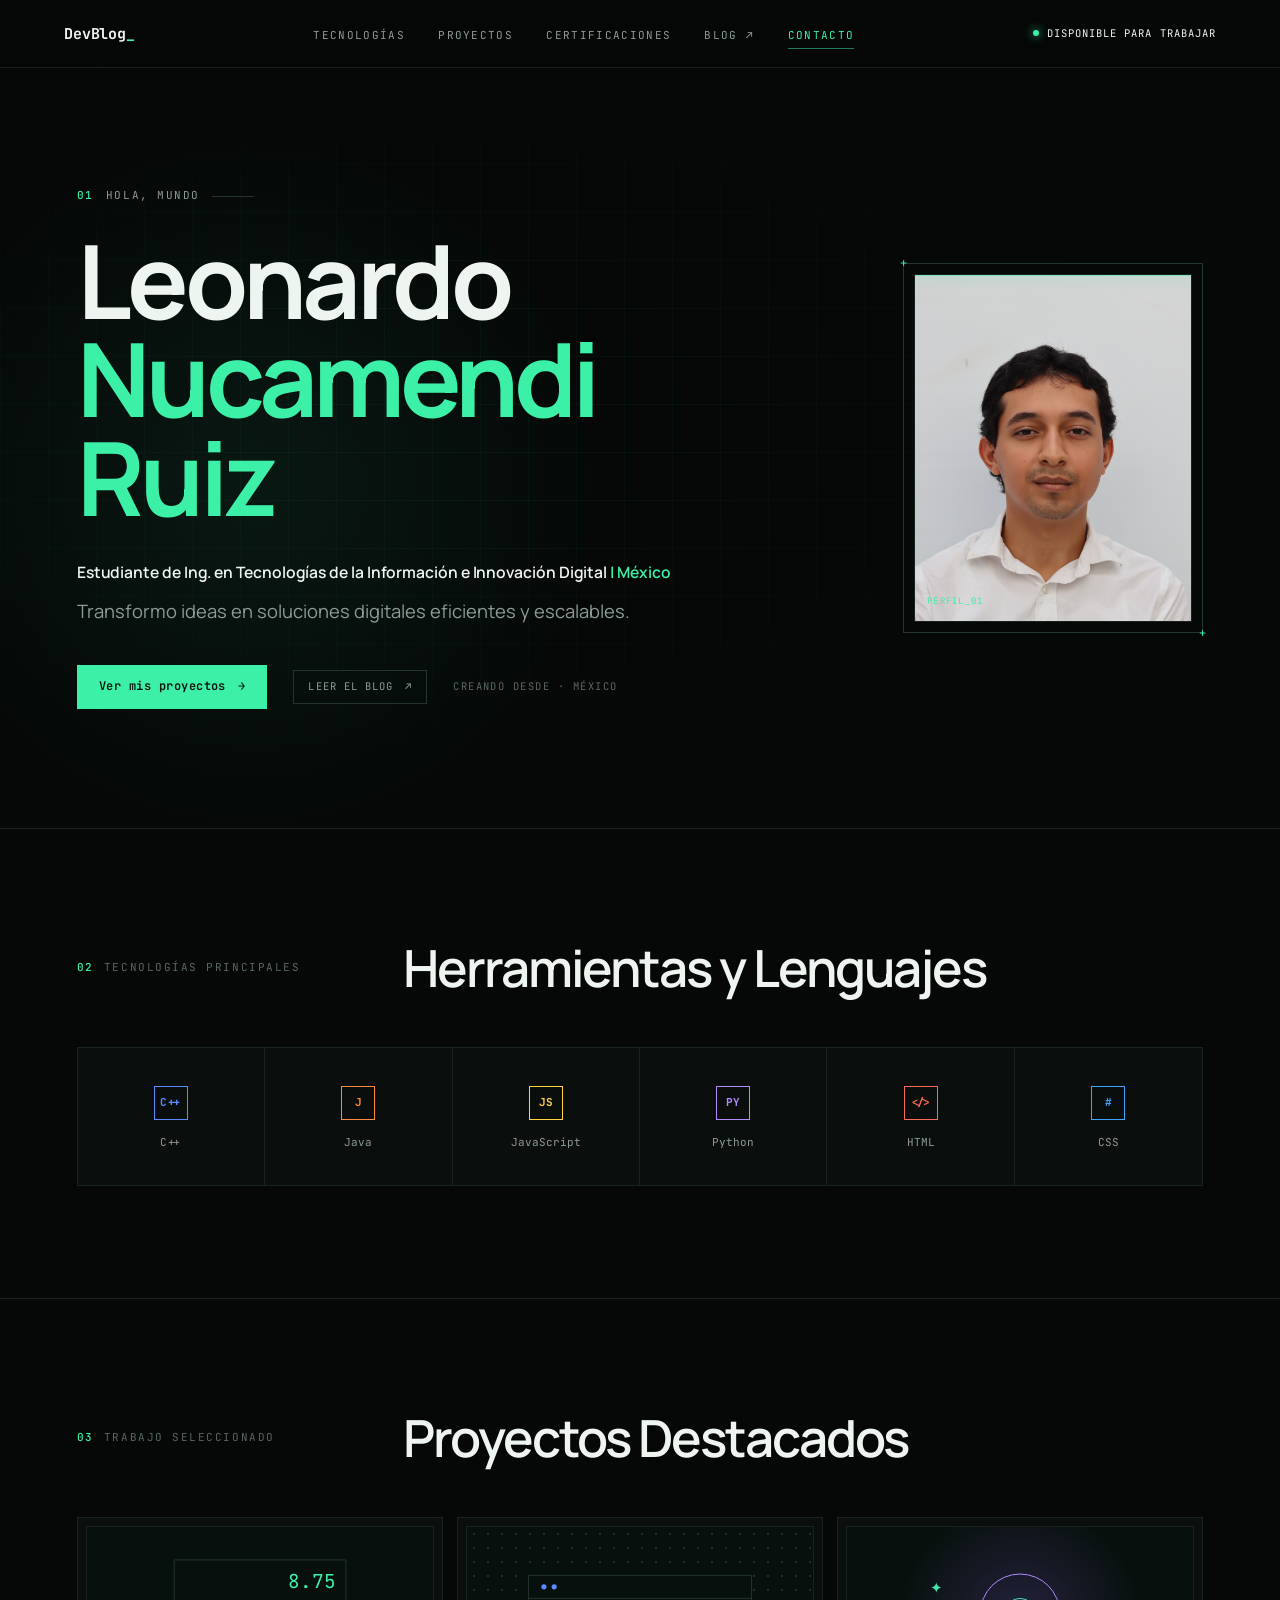
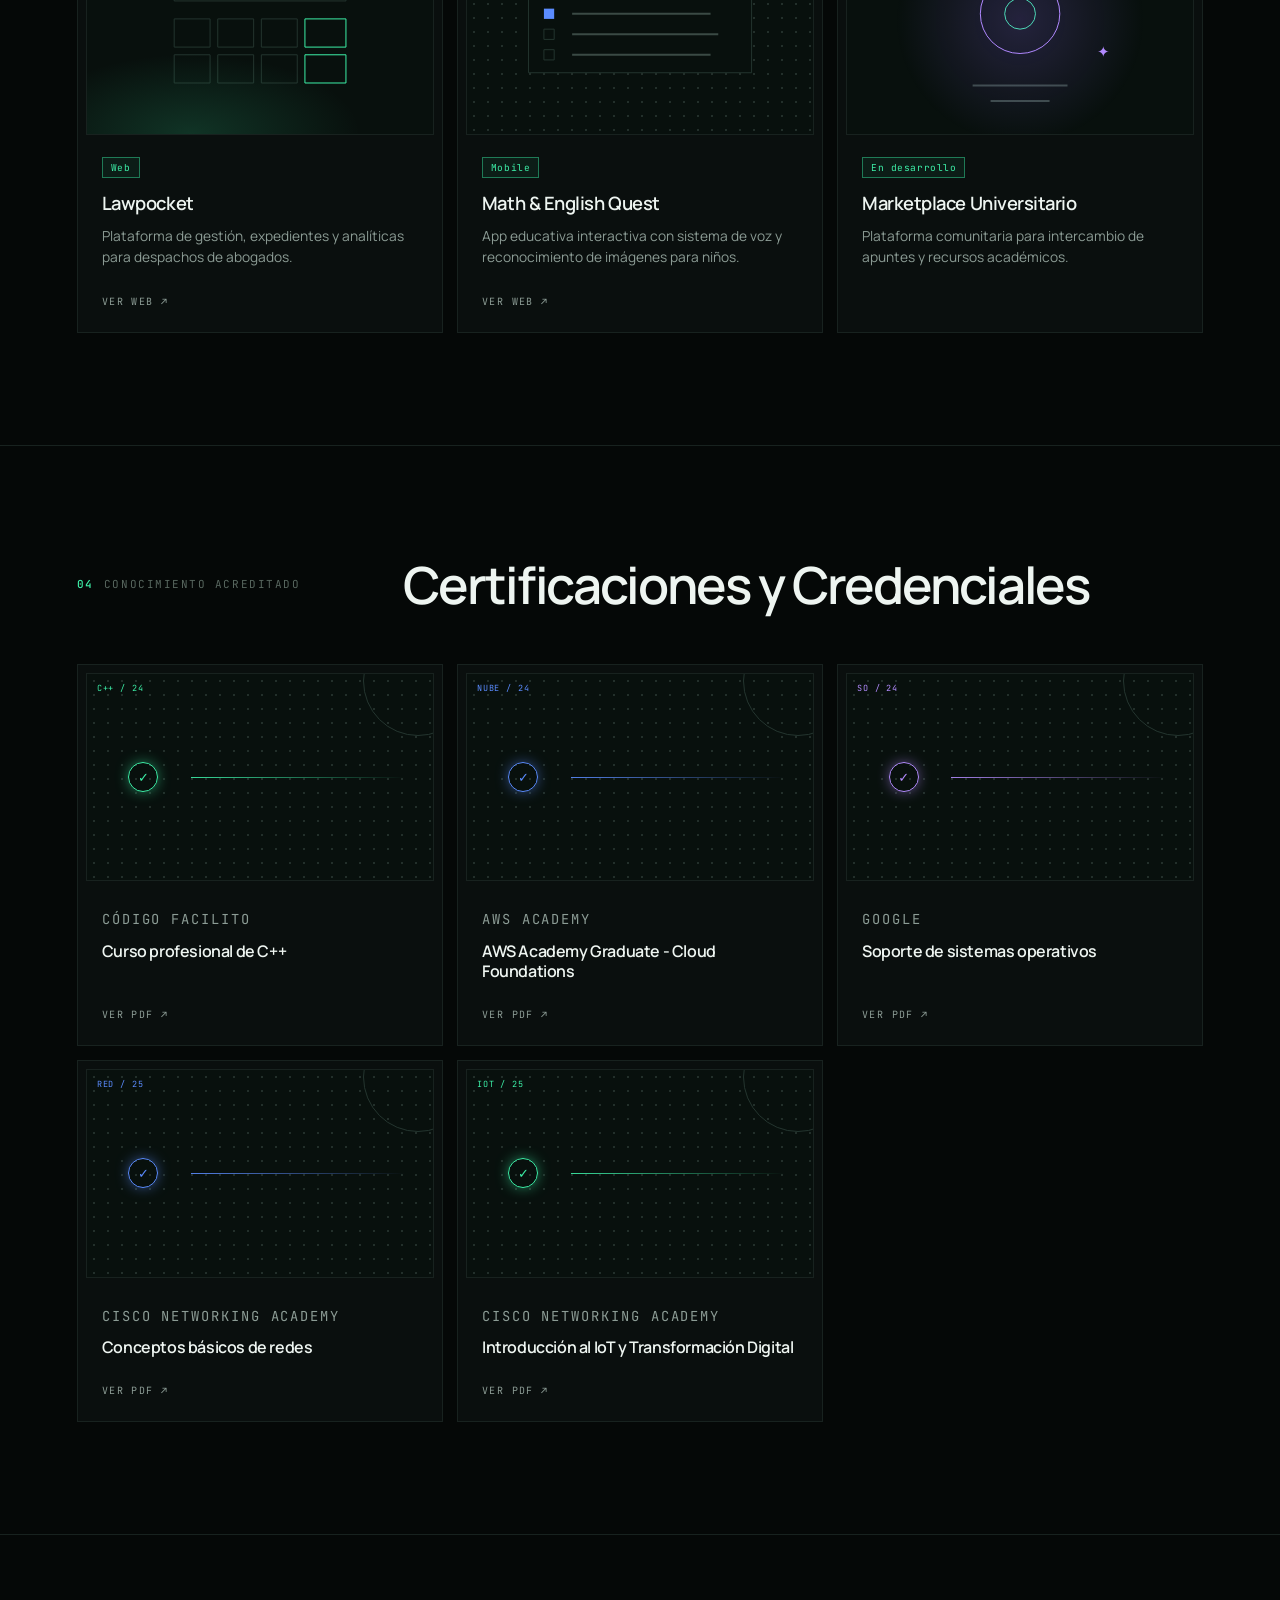
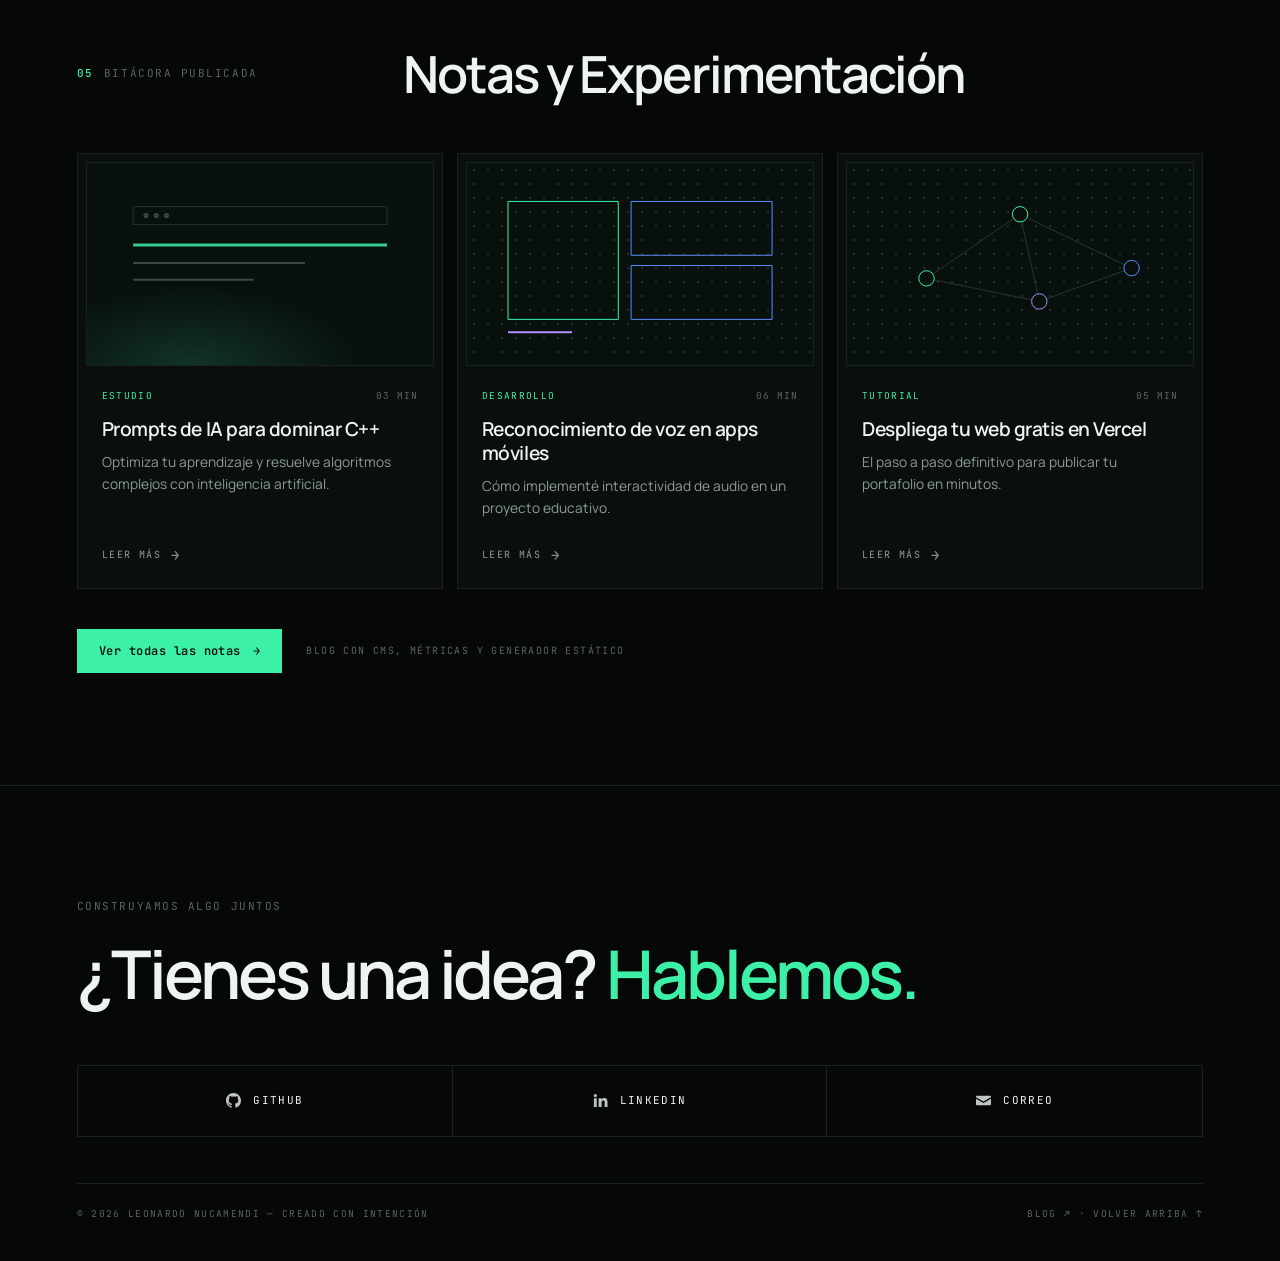
==== index.html @ c384fb7a "Crea landing del portafolio separada del blog Incluye hero, tecnologías, proyectos, certificaciones," ====
<!DOCTYPE html>
<html lang="es">
<head>
  <meta charset="UTF-8">
  <meta name="viewport" content="width=device-width, initial-scale=1">
  <title>Leonardo Nucamendi Ruiz — Portafolio</title>
  <meta name="description" content="Portafolio de Leonardo Nucamendi Ruiz, estudiante de Ing. en Tecnologías de la Información e Innovación Digital en México. Proyectos, certificaciones y blog técnico.">
  <meta name="theme-color" content="#050807">
  <meta property="og:title" content="Leonardo Nucamendi Ruiz — Portafolio">
  <meta property="og:description" content="Proyectos, certificaciones y notas sobre desarrollo web, datos y automatización.">
  <meta property="og:type" content="website">
  <link rel="icon" href="data:image/svg+xml,%3Csvg xmlns='http://www.w3.org/2000/svg' viewBox='0 0 32 32'%3E%3Crect width='32' height='32' fill='%23050807'/%3E%3Crect x='7' y='23' width='18' height='3' fill='%233df0a8'/%3E%3C/svg%3E">
  <link rel="preconnect" href="https://fonts.googleapis.com">
  <link rel="preconnect" href="https://fonts.gstatic.com" crossorigin>
  <link href="https://fonts.googleapis.com/css2?family=JetBrains+Mono:wght@400;500;700&family=Manrope:wght@400;500;600;700&display=swap" rel="stylesheet">
  <link rel="stylesheet" href="styles.css">
  <script>document.documentElement.classList.add('js')</script>
</head>
<body id="top">

  <!-- ===== Navegación ===== -->
  <header class="nav">
    <div class="nav__inner">
      <a class="logo" href="#top" aria-label="DevBlog, ir al inicio">DevBlog<span>_</span></a>

      <button class="nav__toggle" aria-label="Abrir menú" aria-expanded="false" aria-controls="menu"><span></span></button>

      <ul class="nav__links" id="menu">
        <li><a href="#tecnologias">Tecnologías</a></li>
        <li><a href="#proyectos">Proyectos</a></li>
        <li><a href="#certificaciones">Certificaciones</a></li>
        <li><a href="https://mi-blog-dev.vercel.app/">Blog <span aria-hidden="true">↗</span></a></li>
        <li><a href="#contacto">Contacto</a></li>
      </ul>

      <span class="nav__status"><i></i>Disponible para trabajar</span>
    </div>
  </header>

  <main>
    <!-- ===== Hero ===== -->
    <section class="hero" aria-labelledby="nombre">
      <div class="wrap hero__grid">
        <div class="intro">
          <p class="eyebrow" style="--i:0"><b>01</b> Hola, mundo</p>
          <h1 id="nombre" style="--i:1">Leonardo <span>Nucamendi Ruiz</span></h1>
          <p class="hero__role" style="--i:2">Estudiante de Ing. en Tecnologías de la Información e Innovación Digital <em>| México</em></p>
          <p class="hero__tagline" style="--i:3">Transformo ideas en soluciones digitales eficientes y escalables.</p>
          <div class="hero__cta" style="--i:4">
            <a class="btn btn--solid" href="#proyectos">Ver mis proyectos <span class="arrow" aria-hidden="true">→</span></a>
            <a class="btn btn--ghost" href="https://mi-blog-dev.vercel.app/">Leer el blog <span aria-hidden="true">↗</span></a>
            <small>Creando desde · México</small>
          </div>
        </div>

        <figure class="frame" aria-label="Foto de perfil">
          <div class="frame__screen">
            <img src="assets/perfil.jpg" alt="Foto de Leonardo Nucamendi Ruiz">
            <span class="scan" aria-hidden="true"></span>
            <figcaption class="frame__tag">PERFIL_01</figcaption>
          </div>
        </figure>
      </div>
    </section>

    <!-- ===== 02 Tecnologías ===== -->
    <section class="section" id="tecnologias" aria-labelledby="t-tec">
      <div class="wrap">
        <div class="section-head reveal">
          <p class="mono-label"><b>02</b>Tecnologías principales</p>
          <h2 class="title" id="t-tec">Herramientas y Lenguajes</h2>
        </div>

        <ul class="tech reveal" style="--d:.1s">
          <li><span class="tech__icon" style="--c:var(--blue)" aria-hidden="true">C++</span>C++</li>
          <li><span class="tech__icon" style="--c:#ff8a3d" aria-hidden="true">J</span>Java</li>
          <li><span class="tech__icon" style="--c:var(--yellow)" aria-hidden="true">JS</span>JavaScript</li>
          <li><span class="tech__icon" style="--c:var(--purple)" aria-hidden="true">PY</span>Python</li>
          <li><span class="tech__icon" style="--c:#ff6a55" aria-hidden="true">&lt;/&gt;</span>HTML</li>
          <li><span class="tech__icon" style="--c:#3da5ff" aria-hidden="true">#</span>CSS</li>
        </ul>
      </div>
    </section>

    <!-- ===== 03 Proyectos ===== -->
    <section class="section" id="proyectos" aria-labelledby="t-proy">
      <div class="wrap">
        <div class="section-head reveal">
          <p class="mono-label"><b>03</b>Trabajo seleccionado</p>
          <h2 class="title" id="t-proy">Proyectos Destacados</h2>
        </div>

        <div class="grid-3">
          <!-- Lawpocket -->
          <a class="card reveal" href="https://law-pocket-integrador.vercel.app/index.html" target="_blank" rel="noopener noreferrer">
            <div class="art art--glow-green" aria-hidden="true">
              <svg viewBox="0 0 270 162" preserveAspectRatio="xMidYMid slice">
                <rect x="68" y="26" width="134" height="32"/>
                <text class="calc-display" x="194" y="48" text-anchor="end" font-size="15">8.75</text>
                <g>
                  <rect x="68" y="72" width="28" height="22"/><rect x="102" y="72" width="28" height="22"/><rect x="136" y="72" width="28" height="22"/><rect class="hl" x="170" y="72" width="32" height="22"/>
                  <rect x="68" y="100" width="28" height="22"/><rect x="102" y="100" width="28" height="22"/><rect x="136" y="100" width="28" height="22"/><rect class="hl" x="170" y="100" width="32" height="22"/>
                </g>
              </svg>
            </div>
            <div class="card__body">
              <span class="badge">Web</span>
              <h3>Lawpocket</h3>
              <p>Plataforma de gestión, expedientes y analíticas para despachos de abogados.</p>
              <span class="card__link">Ver web ↗</span>
            </div>
          </a>

          <!-- Math & English Quest -->
          <a class="card reveal" style="--d:.1s" href="https://math-english-quest.vercel.app/" target="_blank" rel="noopener noreferrer">
            <div class="art art--dots" aria-hidden="true">
              <svg viewBox="0 0 270 162" preserveAspectRatio="xMidYMid slice">
                <rect x="48" y="38" width="174" height="76" style="fill:#08100d"/>
                <line x1="48" y1="56" x2="222" y2="56"/>
                <circle class="fill-blue" cx="60" cy="47" r="2"/><circle class="fill-blue" cx="68" cy="47" r="2"/>
                <rect class="fill-blue" x="60" y="64" width="8" height="8"/><line class="dim" x1="82" y1="68" x2="190" y2="68"/>
                <rect x="60" y="80" width="8" height="8"/><line class="dim" x1="82" y1="84" x2="196" y2="84"/>
                <rect x="60" y="96" width="8" height="8"/><line class="dim" x1="82" y1="100" x2="190" y2="100"/>
              </svg>
            </div>
            <div class="card__body">
              <span class="badge">Mobile</span>
              <h3>Math &amp; English Quest</h3>
              <p>App educativa interactiva con sistema de voz y reconocimiento de imágenes para niños.</p>
              <span class="card__link">Ver web ↗</span>
            </div>
          </a>

          <!-- Marketplace Universitario (en desarrollo) -->
          <article class="card reveal" style="--d:.2s">
            <div class="art art--glow-purple" aria-hidden="true">
              <svg viewBox="0 0 270 162" preserveAspectRatio="xMidYMid slice">
                <g class="orb">
                  <circle class="purple" cx="135" cy="68" r="31"/>
                  <circle class="hl" cx="135" cy="68" r="12"/>
                </g>
                <text class="sparkle" x="70" y="52" font-size="12" text-anchor="middle">✦</text>
                <text class="sparkle sparkle--2" x="200" y="102" font-size="12" text-anchor="middle" style="fill:var(--purple)">✦</text>
                <line class="dim" x1="98" y1="124" x2="172" y2="124"/>
                <line class="dim" x1="112" y1="136" x2="158" y2="136"/>
              </svg>
            </div>
            <div class="card__body">
              <span class="badge">En desarrollo</span>
              <h3>Marketplace Universitario</h3>
              <p>Plataforma comunitaria para intercambio de apuntes y recursos académicos.</p>
            </div>
          </article>
        </div>
      </div>
    </section>

    <!-- ===== 04 Certificaciones ===== -->
    <section class="section" id="certificaciones" aria-labelledby="t-cert">
      <div class="wrap">
        <div class="section-head reveal">
          <p class="mono-label"><b>04</b>Conocimiento acreditado</p>
          <h2 class="title" id="t-cert">Certificaciones y Credenciales</h2>
        </div>

        <div class="grid-3">
          <a class="card cert reveal" href="assets/cert-cpp.pdf" target="_blank" rel="noopener">
            <div class="art art--dots cert__art" style="--c:var(--green)" aria-hidden="true">
              <span class="cert__tag">C++ / 24</span><span class="cert__arc"></span>
              <span class="cert__check">✓</span><span class="cert__bar"></span>
            </div>
            <div class="card__body">
              <p class="cert__issuer">Código Facilito</p>
              <h3>Curso profesional de C++</h3>
              <span class="card__link">Ver PDF ↗</span>
            </div>
          </a>

          <a class="card cert reveal" style="--d:.08s" href="assets/cert-aws-cloud.pdf" target="_blank" rel="noopener">
            <div class="art art--dots cert__art" style="--c:var(--blue)" aria-hidden="true">
              <span class="cert__tag">NUBE / 24</span><span class="cert__arc"></span>
              <span class="cert__check">✓</span><span class="cert__bar"></span>
            </div>
            <div class="card__body">
              <p class="cert__issuer">AWS Academy</p>
              <h3>AWS Academy Graduate - Cloud Foundations</h3>
              <span class="card__link">Ver PDF ↗</span>
            </div>
          </a>

          <a class="card cert reveal" style="--d:.16s" href="assets/cert-google-so.pdf" target="_blank" rel="noopener">
            <div class="art art--dots cert__art" style="--c:var(--purple)" aria-hidden="true">
              <span class="cert__tag">SO / 24</span><span class="cert__arc"></span>
              <span class="cert__check">✓</span><span class="cert__bar"></span>
            </div>
            <div class="card__body">
              <p class="cert__issuer">Google</p>
              <h3>Soporte de sistemas operativos</h3>
              <span class="card__link">Ver PDF ↗</span>
            </div>
          </a>

          <a class="card cert reveal" href="assets/cert-cisco-redes.pdf" target="_blank" rel="noopener">
            <div class="art art--dots cert__art" style="--c:var(--blue)" aria-hidden="true">
              <span class="cert__tag">RED / 25</span><span class="cert__arc"></span>
              <span class="cert__check">✓</span><span class="cert__bar"></span>
            </div>
            <div class="card__body">
              <p class="cert__issuer">Cisco Networking Academy</p>
              <h3>Conceptos básicos de redes</h3>
              <span class="card__link">Ver PDF ↗</span>
            </div>
          </a>

          <a class="card cert reveal" style="--d:.08s" href="assets/cert-cisco-iot.pdf" target="_blank" rel="noopener">
            <div class="art art--dots cert__art" style="--c:var(--green)" aria-hidden="true">
              <span class="cert__tag">IOT / 25</span><span class="cert__arc"></span>
              <span class="cert__check">✓</span><span class="cert__bar"></span>
            </div>
            <div class="card__body">
              <p class="cert__issuer">Cisco Networking Academy</p>
              <h3>Introducción al IoT y Transformación Digital</h3>
              <span class="card__link">Ver PDF ↗</span>
            </div>
          </a>
        </div>
      </div>
    </section>

    <!-- ===== 05 Blog ===== -->
    <section class="section" id="blog" aria-labelledby="t-blog">
      <div class="wrap">
        <div class="section-head reveal">
          <p class="mono-label"><b>05</b>Bitácora publicada</p>
          <h2 class="title" id="t-blog">Notas y Experimentación</h2>
        </div>

        <div class="grid-3">
          <a class="card note reveal" href="https://mi-blog-dev.vercel.app/articulo.html?slug=prompts-de-ia-para-dominar-cpp">
            <div class="art art--glow-green" aria-hidden="true">
              <svg viewBox="0 0 270 158" preserveAspectRatio="xMidYMid slice">
                <rect x="36" y="34" width="198" height="14"/>
                <circle class="dim" cx="46" cy="41" r="1.2"/><circle class="dim" cx="54" cy="41" r="1.2"/><circle class="dim" cx="62" cy="41" r="1.2"/>
                <line class="bar" x1="36" y1="64" x2="234" y2="64"/>
                <line class="dim" x1="36" y1="78" x2="170" y2="78"/>
                <line class="dim" x1="36" y1="91" x2="130" y2="91"/>
              </svg>
            </div>
            <div class="card__body">
              <div class="note__meta"><span class="note__tag">ESTUDIO</span><span class="note__time">03 MIN</span></div>
              <h3>Prompts de IA para dominar C++</h3>
              <p>Optimiza tu aprendizaje y resuelve algoritmos complejos con inteligencia artificial.</p>
              <span class="card__link">Leer más <span aria-hidden="true">→</span></span>
            </div>
          </a>

          <a class="card note reveal" style="--d:.1s" href="https://mi-blog-dev.vercel.app/articulo.html?slug=reconocimiento-de-voz-en-apps-moviles">
            <div class="art art--dots" aria-hidden="true">
              <svg viewBox="0 0 270 158" preserveAspectRatio="xMidYMid slice">
                <rect class="hl" x="32" y="30" width="86" height="92"/>
                <rect class="blue" x="128" y="30" width="110" height="42"/>
                <rect class="blue" x="128" y="80" width="110" height="42"/>
                <line class="purple" x1="32" y1="132" x2="82" y2="132" style="stroke-width:2"/>
              </svg>
            </div>
            <div class="card__body">
              <div class="note__meta"><span class="note__tag">DESARROLLO</span><span class="note__time">06 MIN</span></div>
              <h3>Reconocimiento de voz en apps móviles</h3>
              <p>Cómo implementé interactividad de audio en un proyecto educativo.</p>
              <span class="card__link">Leer más <span aria-hidden="true">→</span></span>
            </div>
          </a>

          <a class="card note reveal" style="--d:.2s" href="https://mi-blog-dev.vercel.app/articulo.html?slug=despliega-tu-web-gratis-en-vercel">
            <div class="art art--dots" aria-hidden="true">
              <svg viewBox="0 0 270 158" preserveAspectRatio="xMidYMid slice">
                <line x1="135" y1="40" x2="62" y2="90"/><line x1="135" y1="40" x2="150" y2="108"/>
                <line x1="62" y1="90" x2="150" y2="108"/><line x1="150" y1="108" x2="222" y2="82"/>
                <line x1="135" y1="40" x2="222" y2="82"/>
                <circle class="hl" cx="135" cy="40" r="6" style="fill:#08100d"/>
                <circle class="hl" cx="62" cy="90" r="6" style="fill:#08100d"/>
                <circle class="purple" cx="150" cy="108" r="6" style="fill:#08100d"/>
                <circle class="blue" cx="222" cy="82" r="6" style="fill:#08100d"/>
              </svg>
            </div>
            <div class="card__body">
              <div class="note__meta"><span class="note__tag">TUTORIAL</span><span class="note__time">05 MIN</span></div>
              <h3>Despliega tu web gratis en Vercel</h3>
              <p>El paso a paso definitivo para publicar tu portafolio en minutos.</p>
              <span class="card__link">Leer más <span aria-hidden="true">→</span></span>
            </div>
          </a>
        </div>

        <div class="blog-cta reveal">
          <a class="btn btn--solid" href="https://mi-blog-dev.vercel.app/">Ver todas las notas <span class="arrow" aria-hidden="true">→</span></a>
          <small>Blog con CMS, métricas y generador estático</small>
        </div>
      </div>
    </section>

    <!-- ===== Contacto ===== -->
    <section class="section contact" id="contacto" aria-labelledby="t-contacto">
      <div class="wrap">
        <p class="mono-label contact__kicker reveal">Construyamos algo juntos</p>
        <h2 id="t-contacto" class="reveal" style="--d:.08s">¿Tienes una idea? <span>Hablemos.</span></h2>

        <div class="contact__links reveal" style="--d:.16s">
          <a href="https://github.com/Leonardo251207" target="_blank" rel="noopener noreferrer">
            <svg viewBox="0 0 16 16" aria-hidden="true"><path d="M8 0C3.58 0 0 3.58 0 8c0 3.54 2.29 6.53 5.47 7.59.4.07.55-.17.55-.38 0-.19-.01-.82-.01-1.49-2.01.37-2.53-.49-2.69-.94-.09-.23-.48-.94-.82-1.13-.28-.15-.68-.52-.01-.53.63-.01 1.08.58 1.23.82.72 1.21 1.87.87 2.33.66.07-.52.28-.87.51-1.07-1.78-.2-3.64-.89-3.64-3.95 0-.87.31-1.59.82-2.15-.08-.2-.36-1.02.08-2.12 0 0 .67-.21 2.2.82a7.6 7.6 0 0 1 4 0c1.53-1.04 2.2-.82 2.2-.82.44 1.1.16 1.92.08 2.12.51.56.82 1.27.82 2.15 0 3.07-1.87 3.75-3.65 3.95.29.25.54.73.54 1.48 0 1.07-.01 1.93-.01 2.2 0 .21.15.46.55.38A8.01 8.01 0 0 0 16 8c0-4.42-3.58-8-8-8z"/></svg>
            GitHub
          </a>
          <a href="https://www.linkedin.com/in/leonardo-nucamendi-703b48441/" target="_blank" rel="noopener noreferrer">
            <svg viewBox="0 0 16 16" aria-hidden="true"><path d="M1 5.5h3V15H1V5.5zM2.5 1a1.75 1.75 0 1 1 0 3.5 1.75 1.75 0 0 1 0-3.5zM6 5.5h2.9v1.3h.04c.4-.76 1.4-1.56 2.88-1.56 3.08 0 3.65 2.03 3.65 4.66V15h-3v-4.6c0-1.1-.02-2.5-1.52-2.5s-1.76 1.2-1.76 2.43V15H6V5.5z"/></svg>
            LinkedIn
          </a>
          <a href="mailto:" class="btn-correo" data-email-link>
            <svg viewBox="0 0 16 16" aria-hidden="true" width="16" height="16">
              <path fill="currentColor" d="M1 3h14a1 1 0 0 1 1 1v.4L8 9 0 4.4V4a1 1 0 0 1 1-1zm-1 3.1V12a1 1 0 0 0 1 1h14a1 1 0 0 0 1-1V6.1L8 10.7 0 6.1z"/>
            </svg>
            <span id="texto-correo" aria-live="polite">Correo</span>
          </a>
        </div>

        <div class="footer-bar">
          <span>© 2026 Leonardo Nucamendi — creado con intención</span>
          <span><a href="https://mi-blog-dev.vercel.app/">Blog ↗</a> · <a href="#top">Volver arriba ↑</a></span>
        </div>
      </div>
    </section>
  </main>

  <script src="metrics-config.js"></script>
  <script src="metrics.js"></script>
  <script src="script.js"></script>
</body>
</html>
---- styles.css ----
/* ==========================================================
   DevBlog_ — Leonardo Nucamendi Ruiz
   Estilos globales · estética retro-tech / consola
   ========================================================== */

@property --pos {
  syntax: "<percentage>";
  inherits: true;
  initial-value: 50%;
}

:root {
  --bg: #050807;
  --bg-soft: #0a0f0e;
  --panel: #0b1110;
  --line: #18221f;
  --line-2: #24352f;
  --text: #eef5f1;
  --muted: #8c9c95;
  --dim: #58675f;

  --green: #3df0a8;
  --cyan: #3de4ff;
  --red: #ff5d5d;
  --purple: #b48cff;
  --orange: #ffb066;
  --blue: #5b8cff;
  --yellow: #ffd23f;

  --sans: "Manrope", system-ui, -apple-system, "Segoe UI", sans-serif;
  --mono: "JetBrains Mono", ui-monospace, "SFMono-Regular", Consolas, monospace;

  --gutter: clamp(20px, 6vw, 86px);
  --max: 1240px;
  --nav-h: 68px;
}

*,
*::before,
*::after { box-sizing: border-box; margin: 0; padding: 0; }

html { scroll-behavior: smooth; scroll-padding-top: calc(var(--nav-h) + 12px); }

body {
  background: var(--bg);
  color: var(--text);
  font-family: var(--sans);
  line-height: 1.6;
  -webkit-font-smoothing: antialiased;
  overflow-x: hidden;
}

a { color: inherit; text-decoration: none; }
button { font: inherit; color: inherit; background: none; border: 0; cursor: pointer; }
img, svg { display: block; max-width: 100%; }
[hidden] { display: none !important; }

:focus-visible { outline: 2px solid var(--green); outline-offset: 3px; }

.wrap { width: min(var(--max), 100% - 2 * var(--gutter)); margin-inline: auto; }

.acc-green { color: var(--green); }
.acc-cyan { color: var(--cyan); }

.mono-label {
  font-family: var(--mono);
  font-size: 11px;
  letter-spacing: 0.14em;
  text-transform: uppercase;
  color: var(--dim);
}

/* ---------- Navegación ---------- */
.nav {
  position: sticky;
  top: 0;
  z-index: 50;
  height: var(--nav-h);
  background: rgba(5, 8, 7, 0.82);
  backdrop-filter: blur(10px);
  -webkit-backdrop-filter: blur(10px);
  border-bottom: 1px solid var(--line);
}

.nav__inner {
  height: 100%;
  width: min(1400px, 100% - 2 * clamp(20px, 6vw, 64px));
  margin-inline: auto;
  display: flex;
  align-items: center;
  justify-content: space-between;
  gap: 24px;
}

.logo { font-family: var(--mono); font-weight: 700; font-size: 15px; letter-spacing: -0.01em; }
.logo span { color: var(--green); animation: blink 1.1s steps(2, start) infinite; }

.nav__links { display: flex; gap: clamp(20px, 3.2vw, 48px); list-style: none; }
.nav__links a {
  font-family: var(--mono);
  font-size: 11px;
  letter-spacing: 0.12em;
  text-transform: uppercase;
  color: var(--muted);
  padding: 6px 0;
  border-bottom: 1px solid transparent;
  transition: color 0.2s, border-color 0.2s;
}
.nav__links a:hover,
.nav__links a.is-active { color: var(--green); border-color: var(--green-dim, #1f7a56); }

.nav__status {
  display: inline-flex;
  align-items: center;
  gap: 8px;
  font-family: var(--mono);
  font-size: 10.5px;
  letter-spacing: 0.1em;
  text-transform: uppercase;
  color: var(--text);
}
.nav__status i {
  width: 6px; height: 6px; border-radius: 50%;
  background: var(--green);
  box-shadow: 0 0 10px var(--green);
  animation: pulse 2s ease-in-out infinite;
}

.nav__toggle { display: none; width: 40px; height: 40px; border: 1px solid var(--line-2); position: relative; }
.nav__toggle span,
.nav__toggle span::before {
  position: absolute; left: 11px; width: 16px; height: 1.5px; background: var(--text);
  transition: transform 0.25s;
}
.nav__toggle span { top: 19px; }
.nav__toggle span::before { content: ""; left: 0; top: -6px; }
.nav.is-open .nav__toggle span { transform: rotate(45deg); }
.nav.is-open .nav__toggle span::before { transform: translateY(6px) rotate(-90deg); }

/* ---------- Botones ---------- */
.btn {
  display: inline-flex;
  align-items: center;
  justify-content: center;
  gap: 12px;
  font-family: var(--mono);
  font-size: 12px;
  letter-spacing: 0.04em;
  min-height: 44px;
  padding: 0 22px;
  transition: transform 0.2s, background 0.2s, box-shadow 0.2s, border-color 0.2s, color 0.2s;
}
.btn--solid { background: var(--green); color: #04110b; font-weight: 600; }
.btn--solid:hover { box-shadow: 0 0 28px rgba(61, 240, 168, 0.35); transform: translateY(-1px); }
.btn--solid .arrow { transition: transform 0.2s; }
.btn--solid:hover .arrow { transform: translateX(4px); }
.btn--ghost {
  border: 1px solid var(--line-2);
  color: var(--muted);
  font-size: 10.5px;
  letter-spacing: 0.1em;
  text-transform: uppercase;
  min-height: 34px;
  padding: 0 14px;
}
.btn--ghost:hover { border-color: var(--green); color: var(--green); }

/* ---------- Hero ---------- */
.hero { position: relative; isolation: isolate; border-bottom: 1px solid var(--line); }
.hero::before,
.article-hero::before {
  content: "";
  position: absolute;
  inset: 0;
  z-index: -1;
  background-image:
    linear-gradient(rgba(61, 240, 168, 0.045) 1px, transparent 1px),
    linear-gradient(90deg, rgba(61, 240, 168, 0.045) 1px, transparent 1px);
  background-size: 48px 48px;
  -webkit-mask-image: radial-gradient(ellipse 80% 70% at 35% 45%, #000 20%, transparent 75%);
  mask-image: radial-gradient(ellipse 80% 70% at 35% 45%, #000 20%, transparent 75%);
}
.hero::after {
  content: "";
  position: absolute;
  z-index: -1;
  width: 60vw; height: 60vw; max-width: 760px; max-height: 760px;
  left: -10%; top: 5%;
  background: radial-gradient(circle, rgba(61, 240, 168, 0.07), transparent 65%);
  pointer-events: none;
}

.hero__grid {
  min-height: min(calc(100vh - var(--nav-h)), 760px);
  display: grid;
  grid-template-columns: minmax(0, 1.35fr) minmax(0, 0.8fr);
  align-items: center;
  gap: clamp(32px, 6vw, 96px);
  padding-block: clamp(56px, 9vw, 110px);
}

.eyebrow {
  display: flex; align-items: center; gap: 12px;
  font-family: var(--mono); font-size: 11px; letter-spacing: 0.14em; text-transform: uppercase;
  color: var(--muted);
  margin-bottom: 26px;
}
.eyebrow b { color: var(--green); font-weight: 500; }
.eyebrow::after { content: ""; width: 42px; height: 1px; background: var(--line-2); }

.hero h1 {
  font-size: clamp(3rem, 8.4vw, 6.4rem);
  font-weight: 700;
  line-height: 0.96;
  letter-spacing: -0.045em;
}
.hero h1 span { display: block; color: var(--green); }

.hero__role {
  margin-top: 34px;
  font-size: clamp(0.85rem, 1.5vw, 0.98rem);
  font-weight: 600;
  letter-spacing: -0.005em;
}
.hero__role em { font-style: normal; color: var(--green); }
.hero__tagline { margin-top: 12px; font-size: clamp(1rem, 1.8vw, 1.15rem); color: var(--muted); max-width: 34em; }

.hero__cta { margin-top: 38px; display: flex; align-items: center; flex-wrap: wrap; gap: 22px 26px; }
.hero__cta small { font-family: var(--mono); font-size: 10.5px; letter-spacing: 0.14em; text-transform: uppercase; color: var(--dim); }

/* Marco de perfil */
.frame {
  position: relative;
  justify-self: end;
  width: min(100%, 300px);
  padding: 10px;
  border: 1px solid var(--line-2);
}
.frame::before,
.frame::after {
  content: "+";
  position: absolute;
  font-family: var(--mono);
  font-size: 12px;
  line-height: 1;
  color: var(--green);
}
.frame::before { top: -7px; left: -4px; }
.frame::after { bottom: -7px; right: -4px; }

.frame__screen {
  position: relative;
  aspect-ratio: 4 / 5;
  overflow: hidden;
  background:
    linear-gradient(rgba(61, 240, 168, 0.06) 1px, transparent 1px) 0 0 / 22px 22px,
    linear-gradient(90deg, rgba(61, 240, 168, 0.06) 1px, transparent 1px) 0 0 / 22px 22px,
    linear-gradient(180deg, #0d1a15, #0a1210);
  border: 1px solid var(--line);
}
.frame__screen img { width: 100%; height: 100%; object-fit: cover; }
.silhouette { position: absolute; inset: 0; }
.silhouette::before { /* cabeza */
  content: "";
  position: absolute;
  left: 50%; top: 22%;
  width: 34%; height: 24%;
  transform: translateX(-50%);
  border-radius: 48% 48% 46% 46% / 55% 55% 45% 45%;
  background: linear-gradient(180deg, #7e8f87, #55655d);
}
.silhouette::after { /* hombros */
  content: "";
  position: absolute;
  left: 50%; top: 56%;
  width: 62%; height: 60%;
  transform: translateX(-50%);
  border-radius: 50% 50% 0 0;
  background: linear-gradient(180deg, #6b7b73, #3f4d46);
}
.scan {
  position: absolute; left: 0; right: 0; top: 0; height: 1px;
  background: var(--green);
  box-shadow: 0 0 14px 2px rgba(61, 240, 168, 0.5);
  opacity: 0.55;
  animation: scan 5.5s linear infinite;
}
.frame__tag {
  position: absolute; left: 12px; bottom: 12px;
  font-family: var(--mono); font-size: 9px; letter-spacing: 0.14em; color: var(--green);
}

/* ---------- Secciones ---------- */
.section { padding-block: clamp(64px, 9vw, 112px); border-bottom: 1px solid var(--line); }

.section-head {
  display: grid;
  grid-template-columns: minmax(170px, 302px) minmax(0, 1fr);
  align-items: center;
  gap: 16px 24px;
  margin-bottom: clamp(32px, 5vw, 52px);
}
.section-head .mono-label b { color: var(--green); font-weight: 500; margin-right: 10px; }
.title {
  font-size: clamp(2rem, 4.4vw, 3.2rem);
  font-weight: 600;
  line-height: 1.05;
  letter-spacing: -0.04em;
}

/* Tecnologías */
.tech {
  display: grid;
  grid-template-columns: repeat(6, 1fr);
  border: 1px solid var(--line);
  background: var(--bg-soft);
  list-style: none;
}
.tech li {
  display: flex; flex-direction: column; align-items: center; gap: 14px;
  padding: 38px 8px 34px;
  border-right: 1px solid var(--line);
  font-family: var(--mono); font-size: 11px; color: var(--muted);
  transition: background 0.25s;
}
.tech li:last-child { border-right: 0; }
.tech li:hover { background: rgba(61, 240, 168, 0.04); }
.tech__icon {
  --c: var(--green);
  width: 34px; height: 34px;
  display: grid; place-items: center;
  border: 1px solid var(--c);
  color: var(--c);
  font-weight: 700; font-size: 11px;
  transition: transform 0.25s, box-shadow 0.25s;
}
.tech li:hover .tech__icon { transform: translateY(-3px); box-shadow: 0 0 18px -2px var(--c); }

/* Tarjetas de proyectos / notas / certificaciones */
.grid-3 { display: grid; grid-template-columns: repeat(3, minmax(0, 1fr)); gap: 14px; }

.card {
  display: flex; flex-direction: column;
  border: 1px solid var(--line);
  background: var(--bg-soft);
  padding: 8px;
  transition: border-color 0.25s, transform 0.25s;
}
a.card:hover { border-color: var(--line-2); transform: translateY(-3px); }
a.card:hover .art { border-color: rgba(61, 240, 168, 0.35); }

.art {
  position: relative;
  aspect-ratio: 16 / 9.6;
  overflow: hidden;
  border: 1px solid var(--line);
  background: #08100d;
  transition: border-color 0.25s;
}
.art svg { position: absolute; inset: 0; width: 100%; height: 100%; }
.art rect, .art line, .art circle, .art path { fill: none; stroke: var(--line-2); vector-effect: non-scaling-stroke; }
.art .hl { stroke: var(--green); }
.art .fill-blue { fill: var(--blue); stroke: none; }
.art .blue { stroke: var(--blue); }
.art .purple { stroke: var(--purple); }
.art .dim { stroke: #3a4a44; stroke-width: 2; }
.art .bar { stroke: var(--green); stroke-width: 3; opacity: 0.85; }
.art text { fill: var(--green); font-family: var(--mono); }
.art--dots {
  background-image: radial-gradient(rgba(130, 160, 148, 0.22) 1px, transparent 1.4px);
  background-size: 14px 14px;
  background-color: #08100d;
}
.art--glow-green::after,
.art--glow-purple::after {
  content: ""; position: absolute; inset: 0; pointer-events: none;
}
.art--glow-green::after { background: radial-gradient(ellipse 70% 55% at 30% 100%, rgba(61, 240, 168, 0.16), transparent 70%); }
.art--glow-purple::after { background: radial-gradient(circle at 50% 45%, rgba(150, 110, 255, 0.2), transparent 60%); }

.card__body { padding: 22px 16px 14px; display: flex; flex-direction: column; flex: 1; }
.badge {
  align-self: flex-start;
  font-family: var(--mono); font-size: 9.5px; letter-spacing: 0.06em;
  color: var(--green);
  border: 1px solid var(--green-dim, #1f7a56);
  background: rgba(61, 240, 168, 0.06);
  padding: 2px 8px;
  margin-bottom: 14px;
}
.card h3 { font-size: 1.15rem; font-weight: 600; letter-spacing: -0.025em; line-height: 1.25; }
.card p { margin-top: 10px; font-size: 0.86rem; line-height: 1.55; color: var(--muted); }
.card__link {
  margin-top: auto; padding-top: 26px;
  font-family: var(--mono); font-size: 10px; letter-spacing: 0.14em; text-transform: uppercase;
  color: var(--muted);
  transition: color 0.2s;
}
a.card:hover .card__link { color: var(--green); }

/* Mini animaciones de las ilustraciones */
.calc-display { animation: flicker 4s steps(1) infinite; }
.sparkle { animation: twinkle 2.4s ease-in-out infinite; transform-box: fill-box; transform-origin: center; }
.sparkle--2 { animation-delay: 1.1s; }
.orb { animation: float 5s ease-in-out infinite; }

/* Certificaciones */
.cert__art { --c: var(--green); }
.cert__tag {
  position: absolute; left: 10px; top: 8px;
  font-family: var(--mono); font-size: 8.5px; letter-spacing: 0.1em; color: var(--c);
}
.cert__check {
  position: absolute; left: 12%; top: 50%; transform: translateY(-50%);
  width: 30px; height: 30px; border-radius: 50%;
  display: grid; place-items: center;
  border: 1.5px solid var(--c); color: var(--c); font-size: 13px;
  box-shadow: 0 0 16px -4px var(--c);
}
.cert__bar {
  position: absolute; left: 30%; right: 8%; top: 50%;
  height: 1px; background: linear-gradient(90deg, var(--c), transparent);
  opacity: 0.9;
}
.cert__arc {
  position: absolute; right: -40px; top: -48px; width: 110px; height: 110px;
  border: 1px solid var(--line-2); border-radius: 50%;
}
.cert__issuer {
  font-family: var(--mono); font-size: 9px; letter-spacing: 0.14em; text-transform: uppercase;
  color: var(--dim); margin-bottom: 10px;
}
.cert .card__body { padding-top: 18px; }
.cert h3 { font-size: 1rem; }

/* Notas */
.note .art { aspect-ratio: 16 / 9.4; }
.note__meta { display: flex; justify-content: space-between; align-items: baseline; margin-bottom: 14px; }
.note__tag { font-family: var(--mono); font-size: 9.5px; letter-spacing: 0.14em; color: var(--green); }
.note__time { font-family: var(--mono); font-size: 9.5px; letter-spacing: 0.1em; color: var(--dim); }
.note h3 { font-size: 1.2rem; }
.note .card__link { display: inline-flex; gap: 10px; align-items: center; }
.note .card__link span { display: inline-block; transition: transform 0.2s; font-size: 14px; letter-spacing: 0; }
a.note:hover .card__link span { transform: translateX(5px); }

/* Contacto */
.contact { border-bottom: 0; padding-bottom: 40px; }
.contact__kicker { margin-bottom: 22px; }
.contact h2 {
  font-size: clamp(2.2rem, 6vw, 4.2rem);
  font-weight: 600; letter-spacing: -0.045em; line-height: 1.05;
}
.contact h2 span { color: var(--green); }
.contact__links {
  margin-top: clamp(36px, 6vw, 56px);
  display: grid; grid-template-columns: repeat(3, 1fr);
  border: 1px solid var(--line);
}
.contact__links a {
  display: flex; align-items: center; justify-content: center; gap: 12px;
  min-height: 70px;
  border-right: 1px solid var(--line);
  font-family: var(--mono); font-size: 11px; letter-spacing: 0.12em; text-transform: uppercase;
  color: var(--text);
  transition: background 0.25s, color 0.25s;
}
.contact__links a:last-child { border-right: 0; }
.contact__links a:hover { background: rgba(61, 240, 168, 0.06); color: var(--green); }
.contact__links svg { width: 15px; height: 15px; fill: currentColor; opacity: 0.8; }

.footer-bar {
  margin-top: 46px; padding-top: 22px;
  border-top: 1px solid var(--line);
  display: flex; justify-content: space-between; gap: 16px; flex-wrap: wrap;
  font-family: var(--mono); font-size: 9.5px; letter-spacing: 0.14em; text-transform: uppercase; color: var(--dim);
}
.footer-bar a:hover { color: var(--green); }

/* ==========================================================
   ARTÍCULOS
   ========================================================== */
.article-hero { position: relative; isolation: isolate; border-bottom: 1px solid var(--line); }
.article-hero::before {
  -webkit-mask-image: radial-gradient(ellipse 70% 80% at 25% 50%, #000 10%, transparent 70%);
  mask-image: radial-gradient(ellipse 70% 80% at 25% 50%, #000 10%, transparent 70%);
}
.article-hero__inner {
  width: min(1000px, 100% - 2 * var(--gutter));
  margin-inline: auto;
  min-height: min(70vh, 460px);
  display: flex; flex-direction: column; justify-content: center;
  padding-block: clamp(56px, 9vw, 96px);
}
.status {
  display: inline-flex; align-items: center; gap: 10px; align-self: flex-start;
  font-family: var(--mono); font-size: 10.5px; letter-spacing: 0.14em; text-transform: uppercase;
  color: var(--green);
  margin-bottom: 26px;
}
.status i { width: 6px; height: 6px; border-radius: 50%; background: currentColor; box-shadow: 0 0 10px currentColor; animation: pulse 2s ease-in-out infinite; }
.article-hero h1 {
  font-size: clamp(2.6rem, 7.2vw, 5.4rem);
  font-weight: 600; line-height: 1; letter-spacing: -0.05em;
}
.article-hero h1 span { display: block; color: var(--green); }
.theme-cyan .article-hero h1 span,
.theme-cyan .status { color: var(--cyan); }
.byline { margin-top: 30px; font-family: var(--mono); font-size: 11px; letter-spacing: 0.04em; color: var(--muted); }
.byline b { color: var(--green); margin-inline: 8px; }

.article-section { padding-block: clamp(48px, 8vw, 96px); }
.article-wrap { width: min(1000px, 100% - 2 * var(--gutter)); margin-inline: auto; }
.article-wrap--wide { width: min(1100px, 100% - 2 * var(--gutter)); }

.kicker { display: flex; align-items: center; gap: 12px; margin-bottom: 26px; }
.kicker b { color: var(--green); font-weight: 500; }
.kicker::after { content: ""; width: 48px; height: 1px; background: var(--line-2); }
.theme-cyan .kicker b { color: var(--cyan); }

/* --- Terminal (simulador de prompts) --- */
.term { border: 1px solid var(--line-2); background: var(--bg-soft); }
.term__bar {
  display: grid; grid-template-columns: 1fr auto 1fr; align-items: center;
  padding: 0 14px; min-height: 36px;
  border-bottom: 1px solid var(--line);
  font-family: var(--mono); font-size: 10px;
}
.term__ctl { color: var(--green); letter-spacing: 0.08em; display: flex; gap: 8px; }
.term__title { color: var(--text); opacity: 0.85; text-align: center; }
.term__live { justify-self: end; color: var(--dim); letter-spacing: 0.12em; }

.tabs { display: grid; grid-auto-flow: column; grid-auto-columns: 1fr; border-bottom: 1px solid var(--line); }
.tab {
  position: relative;
  min-height: 46px; padding: 0 10px;
  font-family: var(--mono); font-size: 10.5px; color: var(--muted);
  border-right: 1px solid var(--line);
  transition: background 0.2s, color 0.2s;
}
.tab:last-child { border-right: 0; }
.tab:hover { color: var(--text); background: rgba(61, 240, 168, 0.03); }
.tab[aria-selected="true"] { background: rgba(61, 240, 168, 0.06); color: var(--green); }
.tab::after {
  content: ""; position: absolute; left: 0; right: 0; bottom: -1px; height: 1.5px;
  background: var(--green); transform: scaleX(0); transition: transform 0.3s;
}
.tab[aria-selected="true"]::after { transform: scaleX(1); }
.theme-cyan .tab[aria-selected="true"] { color: var(--cyan); background: rgba(61, 228, 255, 0.05); }
.theme-cyan .tab::after { background: var(--cyan); }

.panel { padding: clamp(18px, 4vw, 38px); }
.panel__row { display: flex; justify-content: space-between; align-items: baseline; gap: 12px; margin-bottom: 8px; }
.panel__row .mono-label { font-size: 8.5px; color: #3f4f48; }
.panel__row .live { color: var(--green); }

.prompt {
  display: flex; align-items: stretch;
  border: 1px solid var(--green-dim, #1f7a56);
  background: rgba(61, 240, 168, 0.03);
  margin-bottom: 34px;
}
.prompt__text {
  flex: 1; padding: 20px 22px;
  font-family: var(--mono); font-size: 12px; line-height: 1.7; color: var(--text);
}
.prompt__text i { font-style: normal; color: var(--green); margin-right: 10px; }
.prompt .btn { flex: 0 0 auto; min-width: 152px; font-size: 10px; letter-spacing: 0.1em; text-transform: uppercase; border-radius: 0; }
.prompt .btn svg { width: 12px; height: 12px; }
.btn.is-done { background: #fff; }

.output {
  position: relative;
  border: 1px solid var(--line-2);
  background: #040706;
  padding: 26px 24px 40px;
  min-height: 176px;
}

.code { font-family: var(--mono); font-size: 12px; line-height: 1.55; color: #d8e3de; position: relative; padding-left: 52px; }
.code::before { content: ""; position: absolute; left: 38px; top: -4px; bottom: -4px; width: 1px; background: var(--line-2); }
.code { counter-reset: ln; }
.ln { display: block; white-space: pre; min-height: 1.55em; position: relative; padding-block: 3px; }
.ln::before {
  counter-increment: ln; content: counter(ln, decimal-leading-zero);
  position: absolute; left: -52px; width: 24px; text-align: right; color: #2f3d37; font-size: 9.5px; top: 6px;
}
.k { color: var(--purple); }
.ty { color: #6cb6ff; }
.nu { color: var(--orange); }
.cm { color: #55655d; }
.tok {
  position: relative; cursor: help;
  border-bottom: 1px dashed var(--green);
}
.tok::after {
  content: attr(data-tip);
  position: absolute; left: 0; bottom: calc(100% + 10px); z-index: 5;
  width: max-content; max-width: 250px;
  padding: 10px 12px;
  background: #0d1714; border: 1px solid var(--green-dim, #1f7a56);
  font-family: var(--sans); font-size: 12px; line-height: 1.45; color: var(--text);
  white-space: normal;
  opacity: 0; transform: translateY(4px); pointer-events: none;
  transition: opacity 0.18s, transform 0.18s;
}
.tok:hover::after, .tok:focus-visible::after { opacity: 1; transform: translateY(0); }

.out-status {
  position: absolute; right: 16px; bottom: 12px;
  font-family: var(--mono); font-size: 9px; letter-spacing: 0.1em; color: var(--green);
}
.hint { margin-top: 12px; font-family: var(--mono); font-size: 9px; letter-spacing: 0.06em; color: var(--dim); }

/* Animación de “escritura” del asistente */
.play .ln { animation: lineIn 0.4s both; animation-delay: calc(var(--i, 0) * 0.16s); }
.play .out-status { animation: fadeIn 0.4s 0.9s both; }
.ln:nth-child(1) { --i: 0; } .ln:nth-child(2) { --i: 1; } .ln:nth-child(3) { --i: 2; }
.ln:nth-child(4) { --i: 3; } .ln:nth-child(5) { --i: 4; } .ln:nth-child(6) { --i: 5; }

/* --- Comparador --- */
.compare-head {
  display: grid; grid-template-columns: minmax(0, 1fr) minmax(0, 1fr); gap: 24px; align-items: end;
  margin-bottom: 38px;
}
.compare-head .kicker { grid-column: 1 / -1; margin-bottom: 8px; }
.compare-head p { font-size: 0.8rem; line-height: 1.55; color: var(--muted); max-width: 22em; justify-self: end; }

.compare {
  position: relative;
  height: clamp(280px, 34vw, 296px);
  border: 1px solid var(--line-2);
  overflow: hidden;
  user-select: none; -webkit-user-select: none;
  touch-action: pan-y;
  cursor: ew-resize;
  transition: --pos 0.35s cubic-bezier(0.2, 0.8, 0.2, 1);
}
.compare.is-drag { transition: none; }
.compare__layer { position: absolute; inset: 0; }
.compare__layer--fixed { background: radial-gradient(ellipse 70% 80% at 100% 100%, rgba(61, 240, 168, 0.1), transparent 70%), #05100c; }
.compare__layer--error {
  background: radial-gradient(ellipse 70% 80% at 0% 100%, rgba(255, 93, 93, 0.09), transparent 70%), #0a0707;
  clip-path: inset(0 calc(100% - var(--pos)) 0 0);
}
.compare__side { position: absolute; top: 0; bottom: 0; width: 50%; padding: 22px 20px 20px; font-family: var(--mono); font-size: 11.5px; }
.compare__layer--error .compare__side { left: 0; }
.compare__layer--fixed .compare__side { left: 50%; }
.compare__title { display: flex; align-items: center; gap: 10px; font-family: var(--sans); font-size: 11.5px; color: var(--text); margin-bottom: 26px; white-space: nowrap; }
.compare__title i { width: 7px; height: 7px; border-radius: 50%; background: var(--c); box-shadow: 0 0 8px var(--c); }
.compare__side--bad { --c: var(--red); }
.compare__side--good { --c: var(--green); }
.compare .code { padding-left: 0; font-size: 11.5px; line-height: 1.5; }
.compare .code::before { display: none; }
.compare .ln { padding-block: 1px; }
.compare .ln::before { display: none; }
.compare .cm--bad { color: var(--red); opacity: 0.85; }
.compare .cm--good { color: #3a9a72; }
.compare__badge {
  position: absolute; bottom: 18px;
  font-family: var(--mono); font-size: 8.5px; letter-spacing: 0.08em; text-transform: uppercase;
  padding: 6px 10px; border: 1px solid var(--c); color: var(--c);
}
.compare__side--bad .compare__badge { left: 20px; background: rgba(255, 93, 93, 0.06); }
.compare__side--good .compare__badge { right: 20px; background: rgba(61, 240, 168, 0.06); }

.compare__handle {
  position: absolute; top: 0; bottom: 0; left: var(--pos);
  width: 44px; margin-left: -22px;
  display: grid; place-items: center;
  cursor: ew-resize; z-index: 3;
}
.compare__handle::before { content: ""; position: absolute; top: 0; bottom: 0; left: 50%; width: 1px; background: var(--green); box-shadow: 0 0 10px rgba(61, 240, 168, 0.5); }
.compare__knob {
  position: relative; width: 32px; height: 32px; border-radius: 50%;
  display: grid; place-items: center;
  background: #04100a; border: 1px solid var(--green); color: var(--green);
  font-family: var(--mono); font-size: 11px; letter-spacing: -0.1em;
  box-shadow: 0 0 18px -2px rgba(61, 240, 168, 0.5);
  transition: transform 0.2s;
}
.compare.is-drag .compare__knob,
.compare__handle:focus-visible .compare__knob { transform: scale(1.18); }
.compare__handle:focus-visible { outline: none; }

/* --- Módulos de voz --- */
.mod-head { text-align: center; margin-bottom: 40px; }
.mod-head .mono-label { margin-bottom: 14px; }
.mod-head .mono-label b { color: var(--cyan); font-weight: 500; margin-right: 8px; }
.mod-head h2 { font-size: clamp(2rem, 5vw, 3.1rem); font-weight: 600; letter-spacing: -0.045em; line-height: 1.1; }
.mod-head p { margin-top: 12px; font-size: 0.78rem; color: var(--muted); }
.mod-head--left { text-align: left; }
.mod-head--left h2 { max-width: 13em; }

.stage {
  position: relative; overflow: hidden;
  border: 1px solid var(--line-2);
  min-height: 500px;
  display: grid; place-items: center;
  padding: 40px 16px;
  background: rgba(61, 228, 255, 0.012);
}
.ring { position: absolute; left: 50%; top: 50%; border: 1px solid rgba(61, 228, 255, 0.08); border-radius: 50%; transform: translate(-50%, -50%); }
.ring--1 { width: 330px; height: 330px; }
.ring--2 { width: 480px; height: 480px; }
.ring--3 { width: 640px; height: 640px; }
.stage[data-state="listening"] .ring { animation: ripple 1.8s ease-out infinite; border-color: rgba(61, 228, 255, 0.22); }
.stage[data-state="listening"] .ring--2 { animation-delay: 0.3s; }
.stage[data-state="listening"] .ring--3 { animation-delay: 0.6s; }
.stage__label { position: absolute; font-family: var(--mono); font-size: 8.5px; letter-spacing: 0.14em; color: #2f5a4b; }
.stage__label--l { left: 9%; top: 62%; }
.stage__label--r { right: 9%; top: 36%; }

.phone {
  position: relative; z-index: 1;
  width: 206px; padding: 6px;
  border: 1px solid var(--line-2); border-radius: 30px;
  background: #060b0a;
}
.phone__top { display: flex; align-items: center; justify-content: space-between; padding: 8px 14px 6px; font-family: var(--mono); font-size: 6.5px; letter-spacing: 0.14em; color: #3f5b50; }
.phone__top i { width: 5px; height: 5px; border-radius: 50%; background: var(--green); box-shadow: 0 0 8px var(--green); }
.phone__top u { width: 30px; height: 2px; background: var(--line-2); }
.phone__screen { border: 1px solid var(--line); border-radius: 22px; padding: 18px 10px 14px; background: #040706; text-align: center; }
.phone__screen .mono-label { font-size: 6.5px; color: #3f5b50; }
.word { margin-top: 8px; font-size: 1.65rem; font-weight: 500; letter-spacing: -0.03em; line-height: 1.2; }
.phon { margin-top: 2px; font-family: var(--mono); font-size: 8px; color: var(--cyan); letter-spacing: 0.08em; }

.wave { margin: 22px auto 20px; height: 26px; display: flex; align-items: center; justify-content: center; gap: 3px; }
.wave i { width: 2px; height: var(--h, 8px); background: #2c3d37; border-radius: 1px; transition: background 0.2s; }
.stage[data-state="listening"] .wave i { background: var(--cyan); box-shadow: 0 0 6px rgba(61, 228, 255, 0.6); animation: wave 0.9s ease-in-out infinite; animation-delay: calc(var(--n) * -0.08s); }
.stage[data-state="analyzing"] .wave i { background: var(--cyan); opacity: 0.5; }
.stage[data-state="done"] .wave i, .stage[data-state="idle"] .wave i { background: #2c3d37; }

.mic-btn {
  width: 100%; min-height: 40px;
  display: flex; align-items: center; justify-content: center; gap: 8px;
  border: 1px solid var(--green); color: var(--green);
  background: rgba(61, 240, 168, 0.06);
  font-size: 0.72rem; font-weight: 600; letter-spacing: 0.02em;
  box-shadow: 0 0 20px -6px rgba(61, 240, 168, 0.6), inset 0 0 14px -8px var(--green);
  touch-action: none; user-select: none; -webkit-user-select: none; -webkit-touch-callout: none;
  transition: border-color 0.2s, color 0.2s, background 0.2s, box-shadow 0.2s;
}
.mic-btn svg { width: 12px; height: 12px; }
.stage[data-state="listening"] .mic-btn { border-color: var(--cyan); color: var(--cyan); background: rgba(61, 228, 255, 0.08); box-shadow: 0 0 24px -4px rgba(61, 228, 255, 0.6); }
.stage[data-state="analyzing"] .mic-btn { border-color: var(--line-2); color: var(--muted); box-shadow: none; }

.result { margin-top: 12px; border: 1px solid var(--line); padding: 10px 10px 8px; font-family: var(--mono); font-size: 6.8px; color: #53655d; text-align: left; }
.result dl { display: grid; grid-template-columns: auto auto; row-gap: 6px; }
.result dd { text-align: right; color: var(--text); }
.result dd.score { color: var(--green); }
.result__verdict { margin-top: 10px; padding-top: 8px; border-top: 1px solid var(--line); text-align: center; color: var(--green); letter-spacing: 0.08em; }

/* --- Matemáticas --- */
.math { border: 1px solid var(--line-2); background: var(--bg-soft); }
.math__top {
  position: relative; padding: 42px 16px 40px; text-align: center;
  border-bottom: 1px solid var(--line);
  background:
    linear-gradient(rgba(61, 240, 168, 0.03) 1px, transparent 1px) 0 0 / 18px 18px,
    linear-gradient(90deg, rgba(61, 240, 168, 0.03) 1px, transparent 1px) 0 0 / 18px 18px;
}
.math__top .mono-label { font-size: 7.5px; color: #3f4f48; }
.equation { margin-top: 18px; font-family: var(--mono); font-size: clamp(1.7rem, 5vw, 2.7rem); font-weight: 500; letter-spacing: -0.01em; }
.math__level { position: absolute; right: 14px; bottom: 10px; font-family: var(--mono); font-size: 7px; letter-spacing: 0.1em; color: #34443d; }
.math .tabs { border-top: 0; }
.math .tab { font-size: 8.5px; min-height: 40px; }
.math__panel { display: grid; grid-template-columns: 1fr 1fr; min-height: 174px; }
.math__step { display: flex; flex-direction: column; align-items: center; justify-content: center; gap: 14px; padding: 28px 16px; font-family: var(--mono); text-align: center; border-right: 1px solid var(--line); }
.math__step small { font-size: 0.78rem; color: #6d7e76; }
.math__step strong { font-size: clamp(1.4rem, 3.6vw, 1.9rem); font-weight: 500; color: var(--cyan); }
.math__voice { padding: 28px clamp(16px, 4vw, 40px); display: flex; flex-direction: column; justify-content: center; align-items: flex-start; gap: 16px; }
.voice-tag {
  display: inline-flex; align-items: center; gap: 8px;
  border: 1px solid var(--green-dim, #1f7a56); color: var(--green);
  background: rgba(61, 240, 168, 0.05);
  font-family: var(--mono); font-size: 7.5px; letter-spacing: 0.1em; text-transform: uppercase;
  padding: 5px 9px;
}
.voice-tag svg { width: 10px; height: 10px; }
.voice-tag[aria-pressed="false"] { border-color: var(--line-2); color: var(--dim); background: none; }
.math__voice p { font-size: 0.82rem; color: #cfe9de; line-height: 1.55; }
.math__voice p b { font-weight: 600; color: var(--orange); }
.math__voice small { font-family: var(--mono); font-size: 7px; letter-spacing: 0.1em; color: #34443d; }
.math__panel.play .math__step strong { animation: pop 0.45s both; }
.math__panel.play .math__voice p { animation: fadeIn 0.5s 0.15s both; }

/* --- Integración (código) --- */
.int-title { font-size: clamp(2rem, 5.2vw, 3.4rem); font-weight: 600; letter-spacing: -0.045em; line-height: 1.1; margin-bottom: 40px; }
.int-title span { color: var(--green); }
.codebox { border: 1px solid var(--line-2); background: #040706; }
.codebox .tabs { border-bottom: 1px solid var(--line); }
.codebox__file { display: flex; justify-content: space-between; align-items: center; min-height: 34px; padding: 0 14px; border-bottom: 1px solid var(--line); font-family: var(--mono); font-size: 7.5px; letter-spacing: 0.1em; color: #3f4f48; }
.codebox__file b { color: var(--green); font-weight: 500; }
.codebox .panel { padding: 34px 22px 40px; }
.codebox .code { font-size: 11.5px; line-height: 1.7; padding-left: 52px; }
.codebox .ln { padding-block: 0; }
.codebox .out-status { position: static; display: block; text-align: right; margin-top: 30px; }
.codebox .out-status::before { content: "● "; }
.fnc { color: var(--cyan); }

/* --- Footer de artículo --- */
.site-footer { margin-top: 56px; border-top: 1px solid var(--line); }
.site-footer__inner {
  width: min(1100px, 100% - 2 * var(--gutter)); margin-inline: auto;
  padding-block: 44px 26px;
}
.site-footer__row { display: grid; grid-template-columns: 1fr auto 1fr; align-items: center; gap: 20px; }
.site-footer__row p { font-size: 0.8rem; color: var(--dim); text-align: center; }
.site-footer__links { display: flex; justify-content: flex-end; gap: 22px; font-family: var(--mono); font-size: 8.5px; letter-spacing: 0.12em; text-transform: uppercase; color: var(--muted); }
.site-footer__links a:hover { color: var(--green); }
.site-footer .logo { font-size: 17px; }
.site-footer .footer-bar { margin-top: 34px; font-size: 8.5px; }

/* --- Artículo Vercel --- */
.mod-head--green .mono-label b { color: var(--green); }
.nowrap { white-space: nowrap; }
.cursor { animation: blink 1s steps(2, start) infinite; }
.dots { display: inline-flex; gap: 5px; }
.dots i { width: 5px; height: 5px; border-radius: 50%; background: #3a4a44; }

/* Checklist */
.check-grid { display: grid; grid-template-columns: minmax(0, 1.65fr) minmax(0, 1fr); border: 1px solid var(--line-2); background: var(--bg-soft); }
.check-list { list-style: none; display: grid; gap: 12px; align-content: center; padding: clamp(20px, 5vw, 40px); }
.check {
  display: flex; align-items: center; gap: 16px; width: 100%; text-align: left;
  min-height: 56px; padding: 0 20px 0 14px;
  border: 1px solid var(--line-2); background: rgba(255, 255, 255, 0.01);
  transition: border-color 0.25s, background 0.25s;
}
.check:hover { border-color: var(--green-dim, #1f7a56); }
.check[aria-checked="true"] { border-color: var(--green-dim, #1f7a56); background: rgba(61, 240, 168, 0.05); }
.check__box { width: 24px; height: 24px; display: grid; place-items: center; border: 1px solid var(--green-dim, #1f7a56); color: var(--green); font-size: 12px; flex: none; }
.check__box::after { content: "✓"; transform: scale(0); transition: transform 0.2s cubic-bezier(0.2, 1.4, 0.4, 1); }
.check[aria-checked="true"] .check__box::after { transform: scale(1); }
.check__label { flex: 1; font-size: 0.85rem; color: #d4e6dd; }
.check__state { font-family: var(--mono); font-size: 7.5px; letter-spacing: 0.1em; color: var(--dim); }
.check[aria-checked="true"] .check__state { color: var(--green); font-weight: 700; }

.check-ring {
  display: grid; justify-items: center; align-content: center; gap: 22px;
  padding: 36px 20px; border-left: 1px solid var(--line-2);
  background-image: radial-gradient(rgba(130, 160, 148, 0.2) 1px, transparent 1.4px);
  background-size: 14px 14px;
}
.ring-wrap { position: relative; width: min(100%, 168px); aspect-ratio: 1; }
.ring-wrap svg { width: 100%; height: 100%; transform: rotate(-90deg); }
.ring-wrap circle { fill: none; stroke-width: 8; }
.ring-track { stroke: #121e19; }
.ring-bar { stroke: var(--green); stroke-dasharray: 100; stroke-dashoffset: 67; transition: stroke-dashoffset 0.7s cubic-bezier(0.2, 0.8, 0.2, 1); filter: drop-shadow(0 0 6px rgba(61, 240, 168, 0.35)); }
.ring-text { position: absolute; inset: 0; display: grid; place-content: center; text-align: center; gap: 4px; }
.ring-text strong { font-family: var(--mono); font-weight: 500; font-size: 1.7rem; color: var(--green); letter-spacing: -0.02em; }
.ring-text small { font-family: var(--mono); font-size: 6.5px; letter-spacing: 0.14em; color: var(--dim); }
.ring-caption { font-family: var(--mono); font-size: 7.5px; letter-spacing: 0.12em; color: var(--green); text-align: center; }

/* Guía por pasos */
.deploy { border: 1px solid var(--line-2); background: var(--bg-soft); }
.deploy__panel { display: grid; grid-template-columns: 1fr 1fr; min-height: 322px; }
.deploy__info { display: flex; flex-direction: column; justify-content: center; align-items: flex-start; gap: 16px; padding: clamp(24px, 6vw, 52px); }
.step-id { font-family: var(--mono); font-size: 8px; letter-spacing: 0.14em; color: var(--cyan); }
.deploy h3 { font-size: clamp(1.4rem, 2.6vw, 1.9rem); font-weight: 400; letter-spacing: -0.03em; line-height: 1.2; max-width: 11em; }
.deploy__info > p:not(.step-id) { font-size: 0.82rem; color: var(--muted); max-width: 25em; }
.pill { font-family: var(--mono); font-size: 8px; letter-spacing: 0.08em; color: var(--green); border: 1px solid var(--green-dim, #1f7a56); background: rgba(61, 240, 168, 0.04); padding: 7px 10px; margin-top: 8px; }
.deploy__term { display: grid; align-items: center; padding: clamp(16px, 4vw, 28px); border-left: 1px solid var(--line-2); }
.mini-term { border: 1px solid var(--line-2); background: #040706; min-height: 218px; }
.mini-term__bar { display: grid; grid-template-columns: 1fr auto 1fr; align-items: center; min-height: 30px; padding: 0 12px; border-bottom: 1px solid var(--line-2); font-family: var(--mono); font-size: 6.5px; letter-spacing: 0.04em; color: #3f5b50; }
.mini-term__bar .dots i { background: var(--green); opacity: 0.8; }
.mini-term__body { padding: 28px 26px; }
.tl { display: block; font-family: var(--mono); font-size: 10px; color: #cfe0d8; margin-bottom: 15px; overflow-wrap: anywhere; }
.tl--cmd::before { content: "$ "; color: var(--green); }
.tl--out::before { content: "› "; color: var(--green); }
.deploy__panel.play .tl { animation: lineIn 0.4s both; animation-delay: calc(var(--t, 0) * 0.28s); }
.deploy__panel .tl:nth-child(2) { --t: 1; }
.deploy__panel .tl:nth-child(3) { --t: 2; }
.deploy__panel .tl:nth-child(4) { --t: 3; }
.deploy__panel.play .deploy__info > * { animation: fadeIn 0.5s both; }

/* Consola de producción */
.pipe { display: grid; grid-template-columns: minmax(0, 1.7fr) minmax(0, 1fr); border: 1px solid var(--line-2); background: var(--bg-soft); }
.pipe__log .term__bar { min-height: 52px; border-bottom: 1px solid var(--line-2); padding-inline: 16px; }
.pipe__live { justify-self: end; font-family: var(--mono); font-size: 8px; font-weight: 700; letter-spacing: 0.12em; color: var(--green); padding: 4px 0; }
.pipe__live:hover { text-shadow: 0 0 10px var(--green); }
.log { list-style: none; counter-reset: log; padding: clamp(24px, 5vw, 44px) clamp(18px, 4vw, 30px) clamp(24px, 5vw, 36px); }
.log__line { counter-increment: log; display: flex; gap: 22px; margin-bottom: 21px; font-family: var(--mono); font-size: 9.5px; color: #9fb0a8; }
.log__line::before { content: counter(log, decimal-leading-zero); color: #34443d; flex: none; }
.log__line--ok { color: var(--green); font-weight: 700; overflow-wrap: anywhere; margin-bottom: 0; }
.js .log__line { opacity: 0; transform: translateX(-6px); transition: opacity 0.35s, transform 0.35s; }
.js .log__line.is-on { opacity: 1; transform: none; }

.pipe__side {
  display: grid; align-content: space-between; gap: 18px; padding: 16px;
  border-left: 1px solid var(--line-2);
  background-image: radial-gradient(rgba(130, 160, 148, 0.2) 1px, transparent 1.4px);
  background-size: 14px 14px;
}
.site-preview { border: 1px solid var(--line-2); background: #060d0b; transition: opacity 0.6s, border-color 0.6s; }
.js .site-preview { opacity: 0.3; }
.js .pipe.is-done .site-preview { opacity: 1; border-color: var(--green-dim, #1f7a56); }
.site-preview__bar { display: flex; align-items: center; gap: 14px; min-height: 26px; padding: 0 12px; border-bottom: 1px solid var(--line-2); font-family: var(--mono); font-size: 6px; color: #3f5b50; }
.site-preview__body { padding: 40px 18px 44px; display: grid; gap: 10px; }
.site-preview__title { font-size: clamp(1.4rem, 2.8vw, 1.9rem); font-weight: 600; letter-spacing: -0.04em; line-height: 1.1; }
.site-preview__title .cursor { color: var(--green); }
.site-preview__text { font-size: 0.6rem; color: var(--muted); }
.pipe__cta { width: 100%; min-height: 48px; font-size: 9px; letter-spacing: 0.1em; text-transform: uppercase; gap: 8px; }
.js .pipe__cta { opacity: 0.45; pointer-events: none; transition: opacity 0.5s, box-shadow 0.2s, transform 0.2s; }
.js .pipe.is-done .pipe__cta { opacity: 1; pointer-events: auto; }

/* ==========================================================
   Animaciones
   ========================================================== */
@keyframes blink { to { visibility: hidden; } }
@keyframes pulse { 50% { opacity: 0.35; } }
@keyframes scan { from { top: 0; } to { top: 100%; } }
@keyframes flicker { 0%, 92%, 100% { opacity: 1; } 94% { opacity: 0.45; } 96% { opacity: 1; } }
@keyframes twinkle { 0%, 100% { opacity: 0.25; transform: scale(0.7); } 50% { opacity: 1; transform: scale(1.15); } }
@keyframes float { 50% { transform: translateY(-5px); } }
@keyframes lineIn { from { opacity: 0; transform: translateX(-8px); } to { opacity: 1; transform: none; } }
@keyframes fadeIn { from { opacity: 0; } to { opacity: 1; } }
@keyframes pop { from { opacity: 0; transform: scale(0.92); } to { opacity: 1; transform: none; } }
@keyframes wave { 0%, 100% { transform: scaleY(0.35); } 50% { transform: scaleY(1.7); } }
@keyframes ripple { 0% { transform: translate(-50%, -50%) scale(0.92); opacity: 1; } 100% { transform: translate(-50%, -50%) scale(1.05); opacity: 0.2; } }
@keyframes shimmer { to { background-position: -200% 0; } }
@keyframes heroIn { from { opacity: 0; transform: translateY(18px); } to { opacity: 1; transform: none; } }

/* Entrada orquestada del hero (una sola secuencia al cargar) */
.intro > * { animation: heroIn 0.8s cubic-bezier(0.2, 0.8, 0.2, 1) both; animation-delay: calc(var(--i, 0) * 0.09s + 0.1s); }
.frame { animation: heroIn 1s 0.45s cubic-bezier(0.2, 0.8, 0.2, 1) both; }

/* Revelado al hacer scroll (solo si hay JS) */
.js .reveal { opacity: 0; transform: translateY(14px); transition: opacity 0.7s ease, transform 0.7s ease; transition-delay: var(--d, 0s); }
.js .reveal.is-visible { opacity: 1; transform: none; }

/* ==========================================================
   Responsivo
   ========================================================== */
@media (max-width: 960px) {
  .nav__toggle { display: block; }
  .nav__status { display: none; }
  .nav__links {
    position: absolute; top: var(--nav-h); left: 0; right: 0;
    flex-direction: column; gap: 0;
    background: rgba(5, 8, 7, 0.97);
    border-bottom: 1px solid var(--line);
    padding: 8px var(--gutter) 16px;
    transform: translateY(-8px); opacity: 0; pointer-events: none;
    transition: opacity 0.2s, transform 0.2s;
  }
  .nav.is-open .nav__links { opacity: 1; transform: none; pointer-events: auto; }
  .nav__links a { display: block; padding: 14px 0; border-bottom: 1px solid var(--line); }

  .hero__grid { grid-template-columns: 1fr; min-height: 0; }
  .frame { justify-self: start; width: min(100%, 260px); }

  .section-head { grid-template-columns: 1fr; }
  .tech { grid-template-columns: repeat(3, 1fr); }
  .tech li:nth-child(3) { border-right: 0; }
  .tech li:nth-child(-n + 3) { border-bottom: 1px solid var(--line); }
  .grid-3 { grid-template-columns: repeat(2, minmax(0, 1fr)); }

  .compare-head { grid-template-columns: 1fr; }
  .compare-head p { justify-self: start; }
  .stage__label { display: none; }
}

@media (max-width: 680px) {
  .grid-3 { grid-template-columns: 1fr; }
  .contact__links { grid-template-columns: 1fr; }
  .contact__links a { border-right: 0; border-bottom: 1px solid var(--line); }
  .contact__links a:last-child { border-bottom: 0; }

  .term__bar { grid-template-columns: auto 1fr; }
  .term__live { display: none; }
  .term__title { text-align: right; font-size: 9px; }
  .tabs { grid-auto-flow: row; grid-auto-columns: auto; }
  .tab { border-right: 0; border-bottom: 1px solid var(--line); text-align: left; padding-inline: 16px; }
  .tab:last-child { border-bottom: 0; }
  .tab::after { display: none; }
  .tab[aria-selected="true"] { box-shadow: inset 2px 0 0 var(--green); }
  .theme-cyan .tab[aria-selected="true"] { box-shadow: inset 2px 0 0 var(--cyan); }

  .prompt { flex-direction: column; }
  .prompt .btn { min-height: 46px; }
  .code, .ln { white-space: pre-wrap; }
  .code { padding-left: 38px; font-size: 11px; }
  .code::before { left: 28px; }
  .ln::before { left: -38px; width: 18px; }
  .output { padding-inline: 14px; }
  .tok::after { max-width: 200px; }

  .compare { height: 340px; }
  .compare__side { padding: 18px 12px 16px; font-size: 10px; }
  .compare .code { font-size: 9.5px; padding-left: 0; }
  .compare__title { font-size: 10px; margin-bottom: 18px; }
  .compare__badge { font-size: 7.5px; padding: 5px 7px; bottom: 12px; }
  .compare__side--bad .compare__badge { left: 12px; }
  .compare__side--good .compare__badge { right: 12px; }

  .math__panel { grid-template-columns: 1fr; }
  .math__step { border-right: 0; border-bottom: 1px solid var(--line); }
  .math .tabs { grid-auto-flow: column; grid-auto-columns: 1fr; }
  .math .tab { text-align: center; padding-inline: 4px; border-right: 1px solid var(--line); border-bottom: 0; font-size: 8px; }
  .math .tab:last-child { border-right: 0; }
  .math .tab::after { display: block; }
  .math .tab[aria-selected="true"] { box-shadow: none; }
  .codebox .tabs { grid-auto-flow: column; grid-auto-columns: 1fr; }
  .codebox .tab { text-align: center; padding-inline: 4px; border-right: 1px solid var(--line); border-bottom: 0; font-size: 9px; }
  .codebox .tab::after { display: block; }
  .codebox .tab[aria-selected="true"] { box-shadow: none; }
  .codebox .code { padding-left: 38px; }

  .site-footer__row { grid-template-columns: 1fr; justify-items: center; }
  .site-footer__links { justify-content: center; }
  .stage { min-height: 460px; }
  .ring--3 { display: none; }
  .footer-bar { flex-direction: column; }
}

@media (prefers-reduced-motion: reduce) {
  html { scroll-behavior: auto; }
  *, *::before, *::after { animation-duration: 0.001ms !important; animation-iteration-count: 1 !important; transition-duration: 0.001ms !important; }
  .js .reveal { opacity: 1; transform: none; }
}

@media (max-width: 860px) {
  .check-grid, .pipe { grid-template-columns: 1fr; }
  .check-ring, .pipe__side { border-left: 0; border-top: 1px solid var(--line-2); }
  .deploy__panel { grid-template-columns: 1fr; min-height: 0; }
  .deploy__term { border-left: 0; border-top: 1px solid var(--line-2); }
}

@media (max-width: 680px) {
  .deploy .tabs { grid-template-columns: repeat(2, 1fr); }
  .deploy .tab { text-align: center; border-right: 1px solid var(--line); border-bottom: 1px solid var(--line); padding-inline: 6px; font-size: 9px; }
  .deploy .tab:nth-child(even) { border-right: 0; }
  .deploy .tab:nth-child(n + 3) { border-bottom: 0; }
  .deploy .tab::after { display: block; }
  .deploy .tab[aria-selected="true"] { box-shadow: none; }
  .log__line { gap: 14px; }
}

/* ---------- Menú con 5 enlaces + botón de correo ---------- */
@media (min-width: 961px) {
  .nav__links { gap: clamp(18px, 2.6vw, 48px); }
}
@media (min-width: 961px) and (max-width: 1180px) {
  .nav__status { display: none; }
}
.contact__links a span { overflow-wrap: anywhere; text-align: center; }
.contact__links a.is-copied { color: var(--green); background: rgba(61, 240, 168, 0.08); }
.site-footer__links a.is-copied { color: var(--green); }

/* ==========================================================
   PORTADA DEL BLOG
   ========================================================== */
.blog-hero {
  position: relative;
  isolation: isolate;
  overflow: hidden;
  border-bottom: 1px solid var(--line);
}
.blog-hero::before {
  content: "";
  position: absolute;
  inset: 0;
  z-index: -1;
  background-image:
    linear-gradient(rgba(61, 240, 168, 0.045) 1px, transparent 1px),
    linear-gradient(90deg, rgba(61, 240, 168, 0.045) 1px, transparent 1px);
  background-size: 48px 48px;
  -webkit-mask-image: radial-gradient(ellipse 80% 80% at 25% 40%, #000 15%, transparent 75%);
  mask-image: radial-gradient(ellipse 80% 80% at 25% 40%, #000 15%, transparent 75%);
}
.blog-hero::after {
  content: "";
  position: absolute;
  z-index: -1;
  width: 52vw; height: 52vw; max-width: 620px; max-height: 620px;
  right: -8%; top: -18%;
  background: radial-gradient(circle, rgba(61, 240, 168, 0.07), transparent 65%);
  pointer-events: none;
}
.blog-hero__inner { padding-block: clamp(64px, 10vw, 118px); }
.blog-hero h1 {
  font-size: clamp(2.6rem, 6.6vw, 4.8rem);
  font-weight: 700;
  line-height: 1;
  letter-spacing: -0.045em;
  max-width: 18ch;
}
.blog-hero h1 span { color: var(--green); }
.blog-hero__lead {
  margin-top: 26px;
  font-size: clamp(1rem, 1.8vw, 1.12rem);
  color: var(--muted);
  max-width: 48em;
}
.blog-hero__tags {
  margin-top: 34px;
  display: flex;
  flex-wrap: wrap;
  gap: 10px;
}
.blog-hero__tags span {
  font-family: var(--mono);
  font-size: 9.5px;
  letter-spacing: 0.12em;
  text-transform: uppercase;
  color: var(--dim);
  border: 1px solid var(--line-2);
  padding: 6px 10px;
}
.blog-cta {
  margin-top: clamp(28px, 4vw, 40px);
  display: flex;
  align-items: center;
  flex-wrap: wrap;
  gap: 18px 24px;
}
.blog-cta small {
  font-family: var(--mono);
  font-size: 10px;
  letter-spacing: 0.14em;
  text-transform: uppercase;
  color: var(--dim);
}
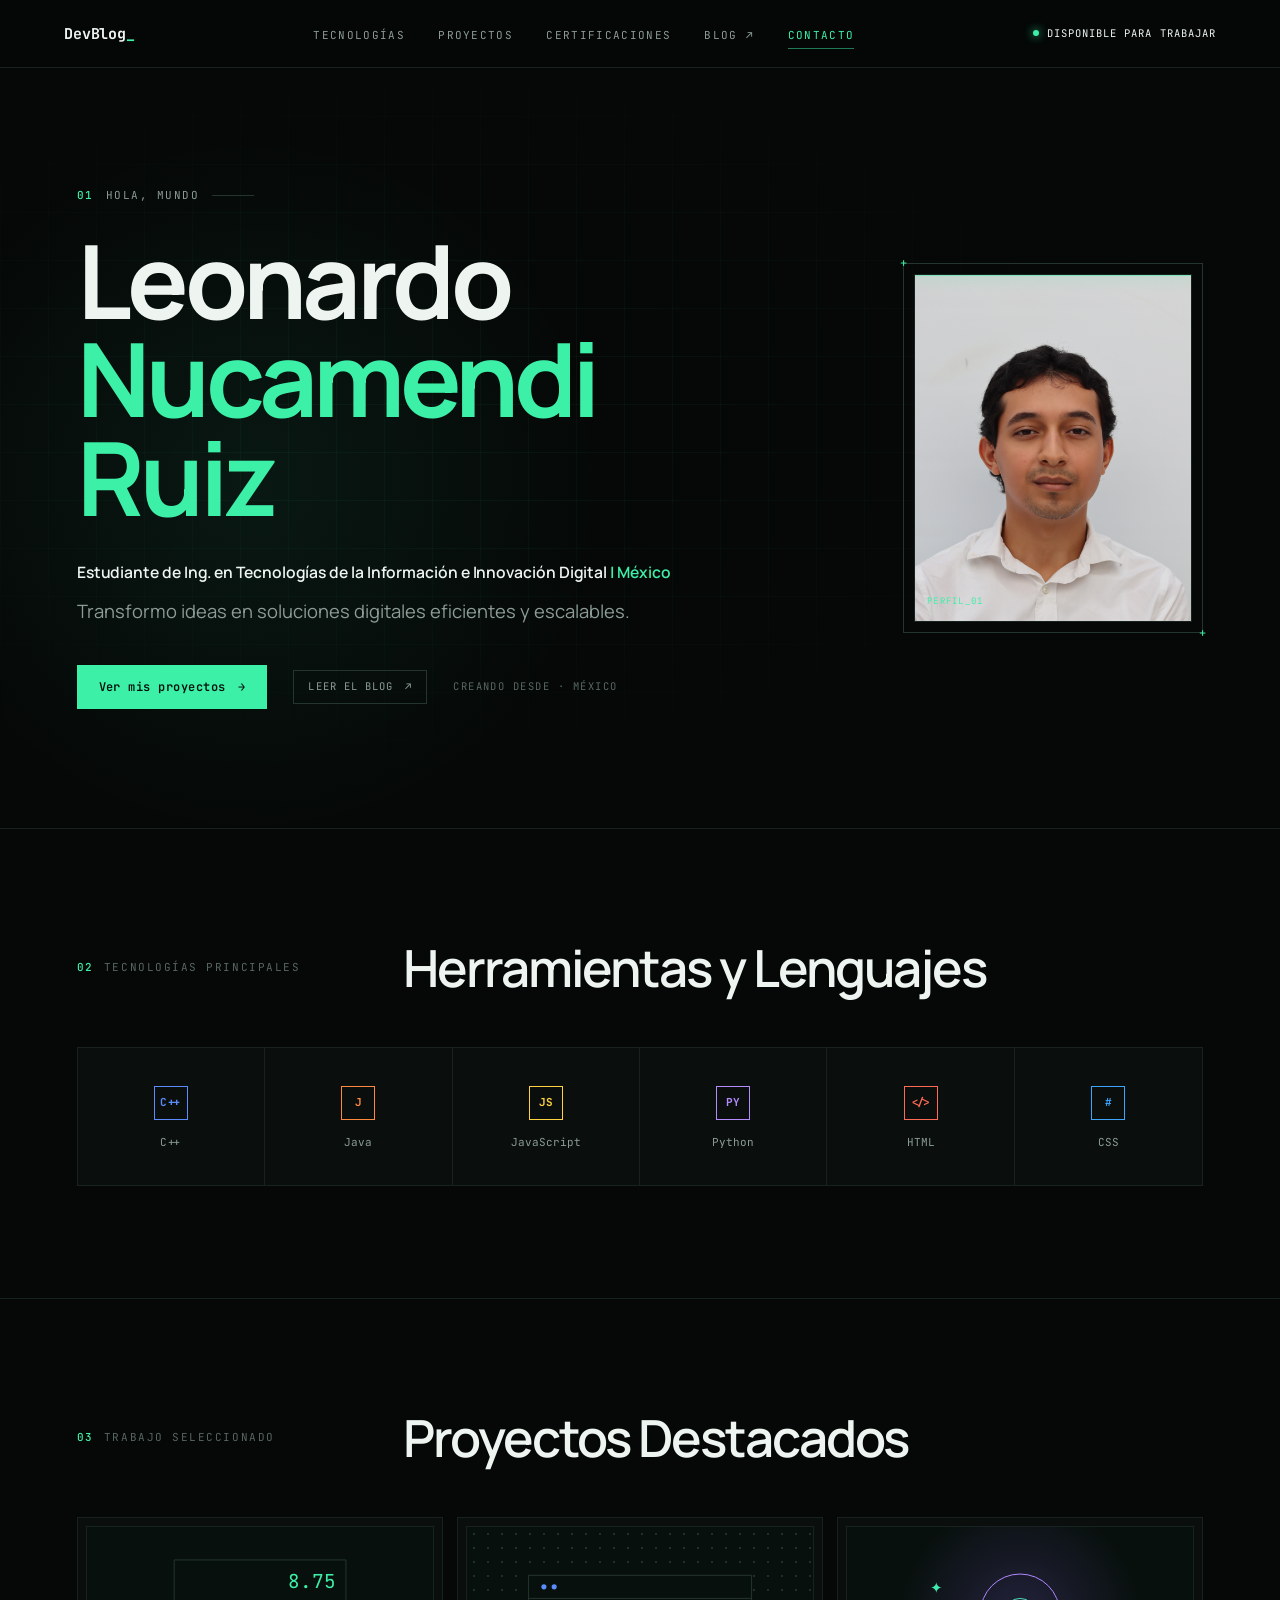
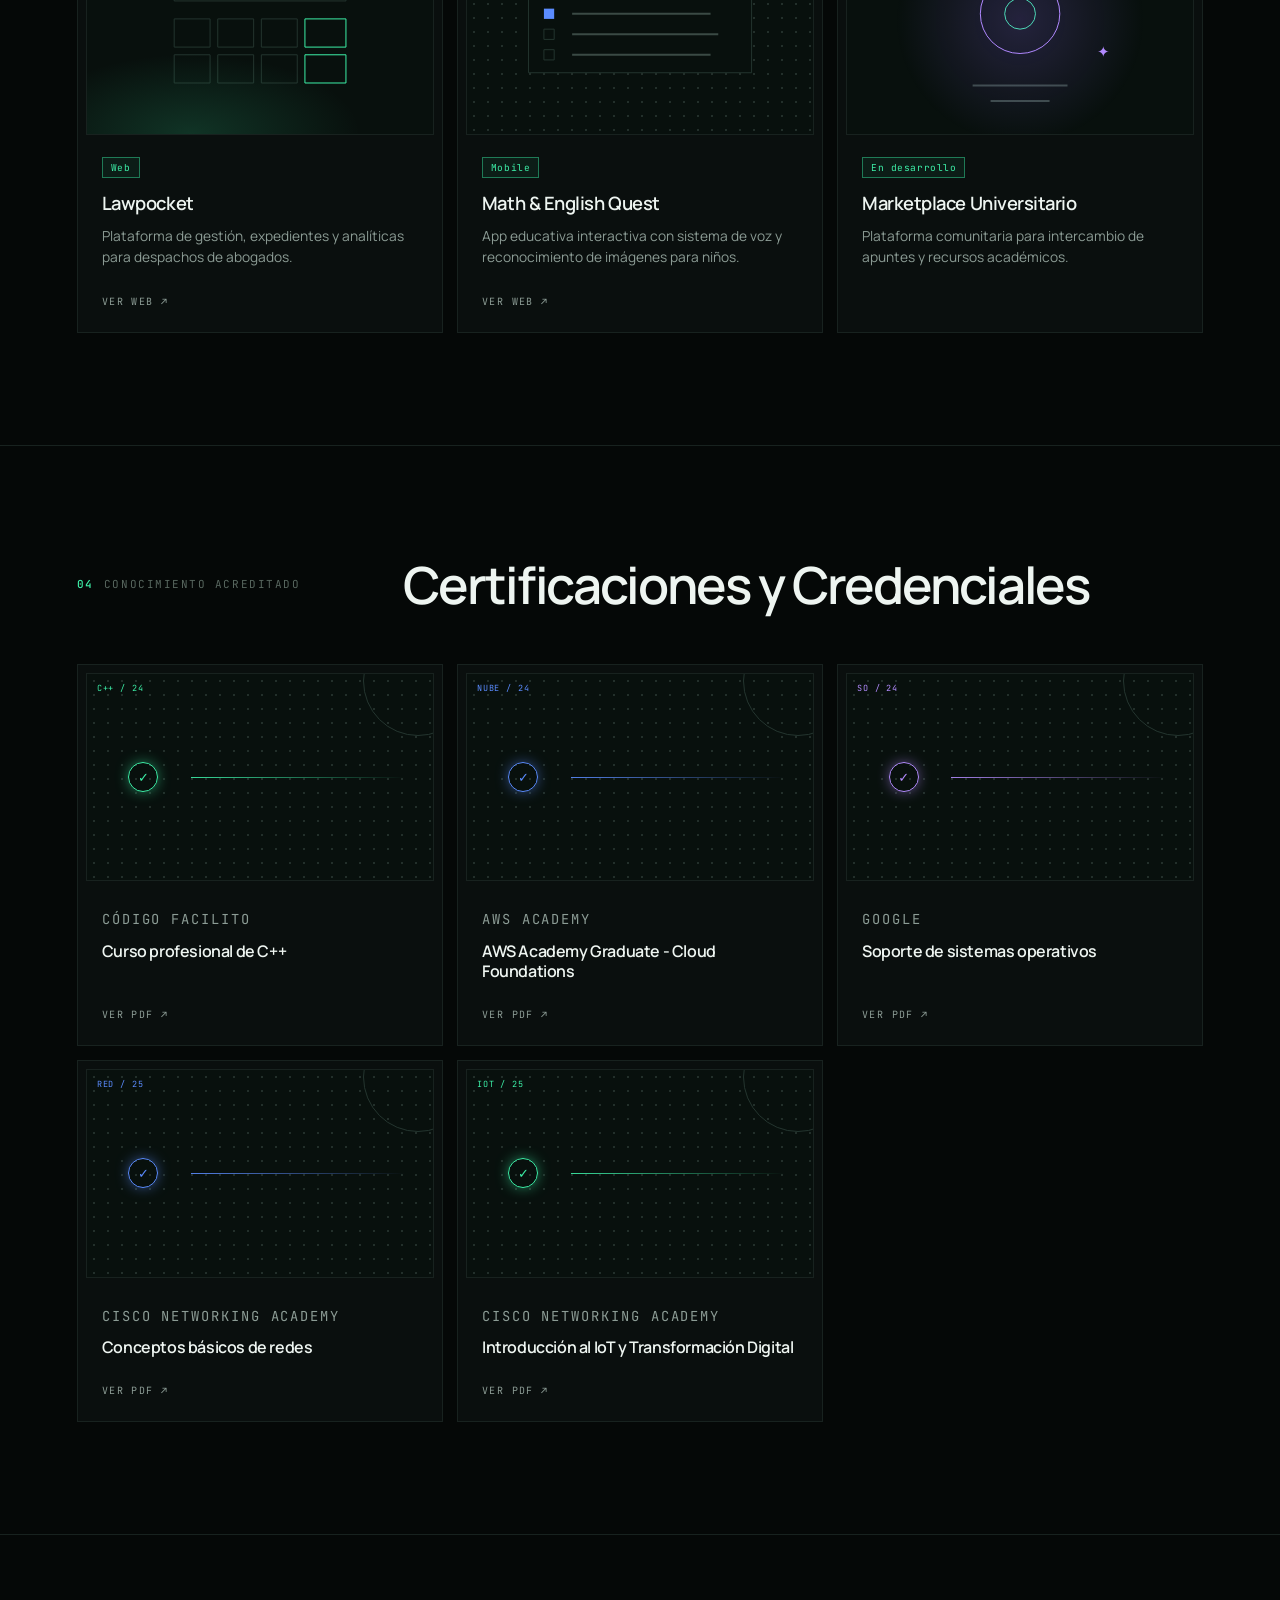
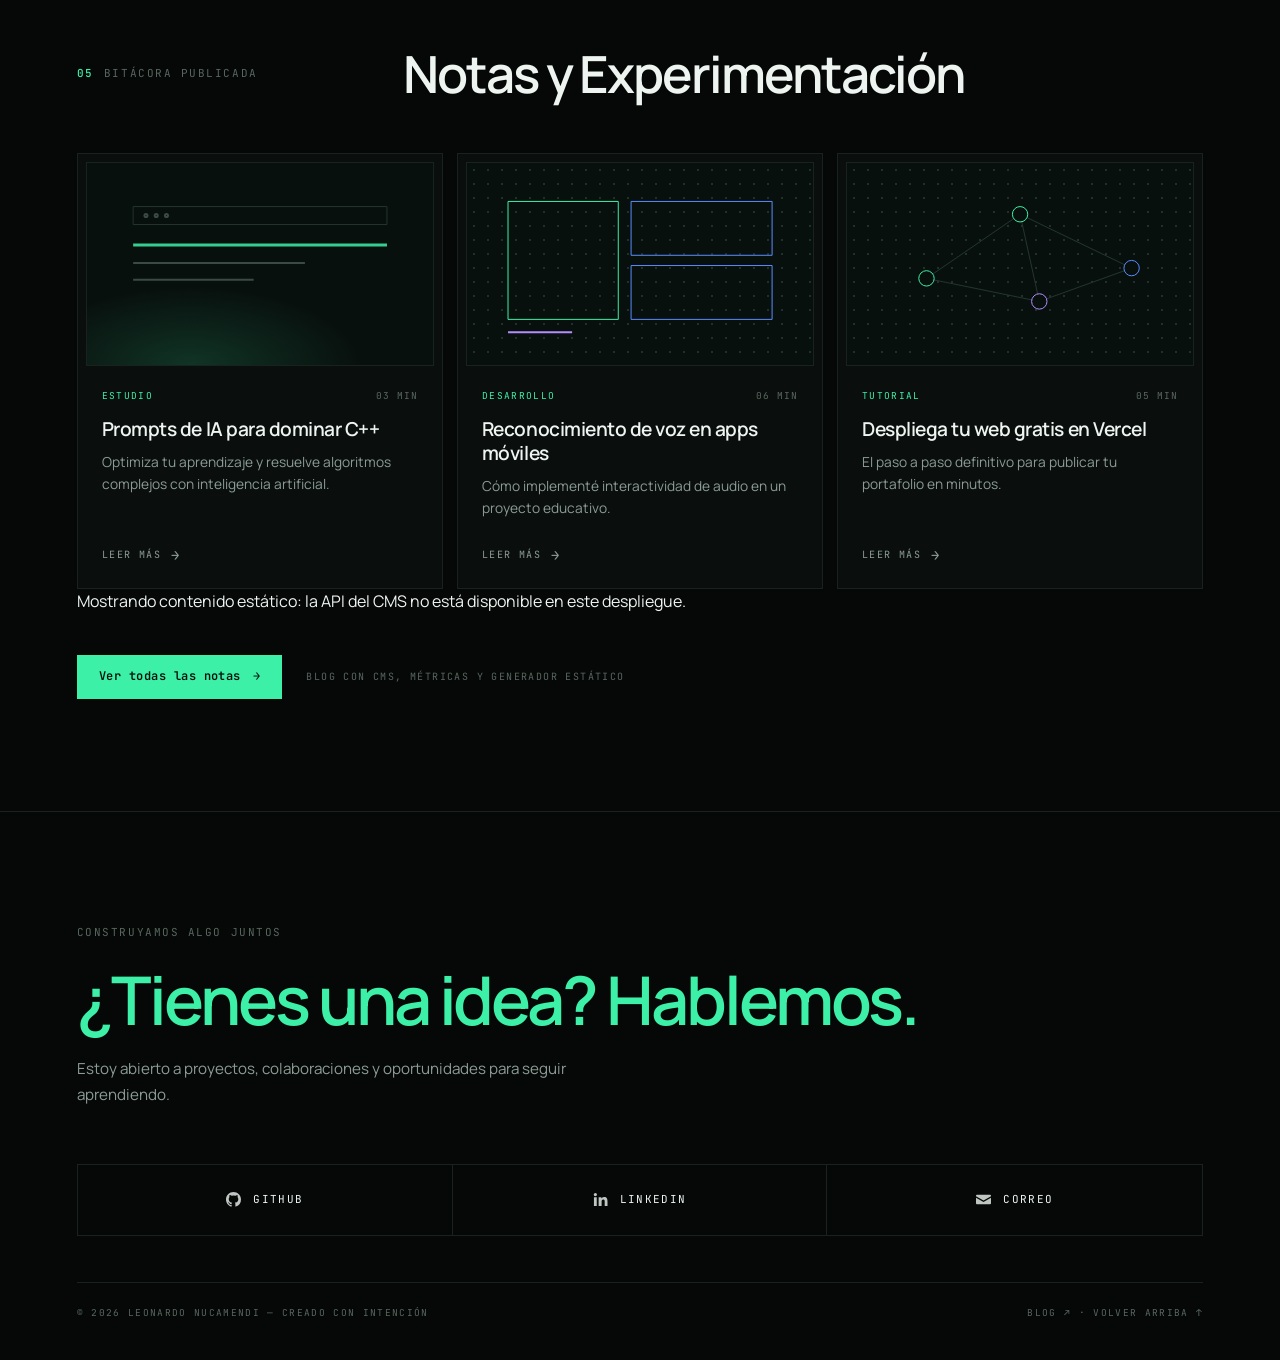
==== commit 1746f3e2: "Integra landing editable y publicidad del CMS La landing consume /api/v1/landing, pinta la publicida" ====
--- a/index.html
+++ b/index.html
@@ -5,10 +5,10 @@
   <meta name="viewport" content="width=device-width, initial-scale=1">
   <title>Leonardo Nucamendi Ruiz — Portafolio</title>
   <meta name="description" content="Portafolio de Leonardo Nucamendi Ruiz, estudiante de Ing. en Tecnologías de la Información e Innovación Digital en México. Proyectos, certificaciones y blog técnico.">
-  <meta name="theme-color" content="#050807">
   <meta property="og:title" content="Leonardo Nucamendi Ruiz — Portafolio">
   <meta property="og:description" content="Proyectos, certificaciones y notas sobre desarrollo web, datos y automatización.">
   <meta property="og:type" content="website">
+  <meta name="theme-color" content="#050807">
   <link rel="icon" href="data:image/svg+xml,%3Csvg xmlns='http://www.w3.org/2000/svg' viewBox='0 0 32 32'%3E%3Crect width='32' height='32' fill='%23050807'/%3E%3Crect x='7' y='23' width='18' height='3' fill='%233df0a8'/%3E%3C/svg%3E">
   <link rel="preconnect" href="https://fonts.googleapis.com">
   <link rel="preconnect" href="https://fonts.gstatic.com" crossorigin>
@@ -21,7 +21,7 @@
   <!-- ===== Navegación ===== -->
   <header class="nav">
     <div class="nav__inner">
-      <a class="logo" href="#top" aria-label="DevBlog, ir al inicio">DevBlog<span>_</span></a>
+      <a class="logo" href="#top" aria-label="DevBlog, ir al inicio del portafolio">DevBlog<span>_</span></a>
 
       <button class="nav__toggle" aria-label="Abrir menú" aria-expanded="false" aria-controls="menu"><span></span></button>
 
@@ -42,20 +42,20 @@
     <section class="hero" aria-labelledby="nombre">
       <div class="wrap hero__grid">
         <div class="intro">
-          <p class="eyebrow" style="--i:0"><b>01</b> Hola, mundo</p>
-          <h1 id="nombre" style="--i:1">Leonardo <span>Nucamendi Ruiz</span></h1>
-          <p class="hero__role" style="--i:2">Estudiante de Ing. en Tecnologías de la Información e Innovación Digital <em>| México</em></p>
-          <p class="hero__tagline" style="--i:3">Transformo ideas en soluciones digitales eficientes y escalables.</p>
+          <p class="eyebrow" style="--i:0"><b>01</b> <span data-landing="hero.eyebrow">Hola, mundo</span></p>
+          <h1 id="nombre" style="--i:1" data-landing-name>Leonardo <span>Nucamendi Ruiz</span></h1>
+          <p class="hero__role" style="--i:2"><span data-landing="hero.role">Estudiante de Ing. en Tecnologías de la Información e Innovación Digital</span> <em data-landing="hero.location">| México</em></p>
+          <p class="hero__tagline" style="--i:3" data-landing="hero.tagline">Transformo ideas en soluciones digitales eficientes y escalables.</p>
           <div class="hero__cta" style="--i:4">
-            <a class="btn btn--solid" href="#proyectos">Ver mis proyectos <span class="arrow" aria-hidden="true">→</span></a>
+            <a class="btn btn--solid" href="#proyectos" data-landing-href="hero.cta_url"><span data-landing="hero.cta_label">Ver mis proyectos</span> <span class="arrow" aria-hidden="true">→</span></a>
             <a class="btn btn--ghost" href="https://mi-blog-dev.vercel.app/">Leer el blog <span aria-hidden="true">↗</span></a>
-            <small>Creando desde · México</small>
+            <small data-landing="hero.note">Creando desde · México</small>
           </div>
         </div>
 
         <figure class="frame" aria-label="Foto de perfil">
           <div class="frame__screen">
-            <img src="assets/perfil.jpg" alt="Foto de Leonardo Nucamendi Ruiz">
+            <img src="assets/perfil.jpg" alt="Foto de Leonardo Nucamendi Ruiz" data-landing-src="hero.photo_url" data-landing-alt="hero">
             <span class="scan" aria-hidden="true"></span>
             <figcaption class="frame__tag">PERFIL_01</figcaption>
           </div>
@@ -67,11 +67,11 @@
     <section class="section" id="tecnologias" aria-labelledby="t-tec">
       <div class="wrap">
         <div class="section-head reveal">
-          <p class="mono-label"><b>02</b>Tecnologías principales</p>
-          <h2 class="title" id="t-tec">Herramientas y Lenguajes</h2>
-        </div>
-
-        <ul class="tech reveal" style="--d:.1s">
+          <p class="mono-label"><b>02</b><span data-landing="sections.technologies.label">Tecnologías principales</span></p>
+          <h2 class="title" id="t-tec" data-landing="sections.technologies.title">Herramientas y Lenguajes</h2>
+        </div>
+
+        <ul class="tech reveal" style="--d:.1s" data-landing-tech>
           <li><span class="tech__icon" style="--c:var(--blue)" aria-hidden="true">C++</span>C++</li>
           <li><span class="tech__icon" style="--c:#ff8a3d" aria-hidden="true">J</span>Java</li>
           <li><span class="tech__icon" style="--c:var(--yellow)" aria-hidden="true">JS</span>JavaScript</li>
@@ -86,13 +86,13 @@
     <section class="section" id="proyectos" aria-labelledby="t-proy">
       <div class="wrap">
         <div class="section-head reveal">
-          <p class="mono-label"><b>03</b>Trabajo seleccionado</p>
-          <h2 class="title" id="t-proy">Proyectos Destacados</h2>
-        </div>
-
-        <div class="grid-3">
+          <p class="mono-label"><b>03</b><span data-landing="sections.projects.label">Trabajo seleccionado</span></p>
+          <h2 class="title" id="t-proy" data-landing="sections.projects.title">Proyectos Destacados</h2>
+        </div>
+
+        <div class="grid-3" data-landing-projects>
           <!-- Lawpocket -->
-          <a class="card reveal" href="https://law-pocket-integrador.vercel.app/index.html" target="_blank" rel="noopener noreferrer">
+          <a class="card reveal" data-landing-project href="https://law-pocket-integrador.vercel.app/index.html" target="_blank" rel="noopener noreferrer">
             <div class="art art--glow-green" aria-hidden="true">
               <svg viewBox="0 0 270 162" preserveAspectRatio="xMidYMid slice">
                 <rect x="68" y="26" width="134" height="32"/>
@@ -112,7 +112,7 @@
           </a>
 
           <!-- Math & English Quest -->
-          <a class="card reveal" style="--d:.1s" href="https://math-english-quest.vercel.app/" target="_blank" rel="noopener noreferrer">
+          <a class="card reveal" data-landing-project style="--d:.1s" href="https://math-english-quest.vercel.app/" target="_blank" rel="noopener noreferrer">
             <div class="art art--dots" aria-hidden="true">
               <svg viewBox="0 0 270 162" preserveAspectRatio="xMidYMid slice">
                 <rect x="48" y="38" width="174" height="76" style="fill:#08100d"/>
@@ -132,7 +132,7 @@
           </a>
 
           <!-- Marketplace Universitario (en desarrollo) -->
-          <article class="card reveal" style="--d:.2s">
+          <article class="card reveal" data-landing-project style="--d:.2s">
             <div class="art art--glow-purple" aria-hidden="true">
               <svg viewBox="0 0 270 162" preserveAspectRatio="xMidYMid slice">
                 <g class="orb">
@@ -155,16 +155,33 @@
       </div>
     </section>
 
+    <!-- ===== Publicidad (gestionada desde el CMS) ===== -->
+    <section class="section ad-section" id="publicidad" data-landing-ad hidden aria-labelledby="t-ad">
+      <div class="wrap">
+        <div class="ad" data-ad-card>
+          <div class="ad__media" data-ad-media hidden>
+            <img data-ad-image alt="">
+          </div>
+          <div class="ad__body">
+            <p class="ad__subtitle" data-ad-subtitle></p>
+            <h2 class="ad__title" id="t-ad" data-ad-title></h2>
+            <p class="ad__text" data-ad-text></p>
+            <a class="btn btn--solid ad__cta" data-ad-cta href="#contacto"></a>
+          </div>
+        </div>
+      </div>
+    </section>
+
     <!-- ===== 04 Certificaciones ===== -->
     <section class="section" id="certificaciones" aria-labelledby="t-cert">
       <div class="wrap">
         <div class="section-head reveal">
-          <p class="mono-label"><b>04</b>Conocimiento acreditado</p>
-          <h2 class="title" id="t-cert">Certificaciones y Credenciales</h2>
-        </div>
-
-        <div class="grid-3">
-          <a class="card cert reveal" href="assets/cert-cpp.pdf" target="_blank" rel="noopener">
+          <p class="mono-label"><b>04</b><span data-landing="sections.certifications.label">Conocimiento acreditado</span></p>
+          <h2 class="title" id="t-cert" data-landing="sections.certifications.title">Certificaciones y Credenciales</h2>
+        </div>
+
+        <div class="grid-3" data-landing-certifications>
+          <a class="card cert reveal" data-landing-cert href="assets/cert-cpp.pdf" target="_blank" rel="noopener">
             <div class="art art--dots cert__art" style="--c:var(--green)" aria-hidden="true">
               <span class="cert__tag">C++ / 24</span><span class="cert__arc"></span>
               <span class="cert__check">✓</span><span class="cert__bar"></span>
@@ -176,7 +193,7 @@
             </div>
           </a>
 
-          <a class="card cert reveal" style="--d:.08s" href="assets/cert-aws-cloud.pdf" target="_blank" rel="noopener">
+          <a class="card cert reveal" data-landing-cert style="--d:.08s" href="assets/cert-aws-cloud.pdf" target="_blank" rel="noopener">
             <div class="art art--dots cert__art" style="--c:var(--blue)" aria-hidden="true">
               <span class="cert__tag">NUBE / 24</span><span class="cert__arc"></span>
               <span class="cert__check">✓</span><span class="cert__bar"></span>
@@ -188,7 +205,7 @@
             </div>
           </a>
 
-          <a class="card cert reveal" style="--d:.16s" href="assets/cert-google-so.pdf" target="_blank" rel="noopener">
+          <a class="card cert reveal" data-landing-cert style="--d:.16s" href="assets/cert-google-so.pdf" target="_blank" rel="noopener">
             <div class="art art--dots cert__art" style="--c:var(--purple)" aria-hidden="true">
               <span class="cert__tag">SO / 24</span><span class="cert__arc"></span>
               <span class="cert__check">✓</span><span class="cert__bar"></span>
@@ -200,7 +217,7 @@
             </div>
           </a>
 
-          <a class="card cert reveal" href="assets/cert-cisco-redes.pdf" target="_blank" rel="noopener">
+          <a class="card cert reveal" data-landing-cert href="assets/cert-cisco-redes.pdf" target="_blank" rel="noopener">
             <div class="art art--dots cert__art" style="--c:var(--blue)" aria-hidden="true">
               <span class="cert__tag">RED / 25</span><span class="cert__arc"></span>
               <span class="cert__check">✓</span><span class="cert__bar"></span>
@@ -212,7 +229,7 @@
             </div>
           </a>
 
-          <a class="card cert reveal" style="--d:.08s" href="assets/cert-cisco-iot.pdf" target="_blank" rel="noopener">
+          <a class="card cert reveal" data-landing-cert style="--d:.08s" href="assets/cert-cisco-iot.pdf" target="_blank" rel="noopener">
             <div class="art art--dots cert__art" style="--c:var(--green)" aria-hidden="true">
               <span class="cert__tag">IOT / 25</span><span class="cert__arc"></span>
               <span class="cert__check">✓</span><span class="cert__bar"></span>
@@ -227,15 +244,15 @@
       </div>
     </section>
 
-    <!-- ===== 05 Blog ===== -->
-    <section class="section" id="blog" aria-labelledby="t-blog">
+    <!-- ===== 05 Notas y Experimentación ===== -->
+    <section class="section" id="notas" aria-labelledby="t-notas">
       <div class="wrap">
         <div class="section-head reveal">
-          <p class="mono-label"><b>05</b>Bitácora publicada</p>
-          <h2 class="title" id="t-blog">Notas y Experimentación</h2>
-        </div>
-
-        <div class="grid-3">
+          <p class="mono-label"><b>05</b><span data-landing="sections.notes.label">Bitácora publicada</span></p>
+          <h2 class="title" id="t-notas" data-landing="sections.notes.title">Notas y Experimentación</h2>
+        </div>
+
+        <div class="grid-3" data-notes-grid>
           <a class="card note reveal" href="https://mi-blog-dev.vercel.app/articulo.html?slug=prompts-de-ia-para-dominar-cpp">
             <div class="art art--glow-green" aria-hidden="true">
               <svg viewBox="0 0 270 158" preserveAspectRatio="xMidYMid slice">
@@ -302,19 +319,20 @@
     <!-- ===== Contacto ===== -->
     <section class="section contact" id="contacto" aria-labelledby="t-contacto">
       <div class="wrap">
-        <p class="mono-label contact__kicker reveal">Construyamos algo juntos</p>
-        <h2 id="t-contacto" class="reveal" style="--d:.08s">¿Tienes una idea? <span>Hablemos.</span></h2>
+        <p class="mono-label contact__kicker reveal" data-landing="contact.kicker">Construyamos algo juntos</p>
+        <h2 id="t-contacto" class="reveal" style="--d:.08s"><span data-landing="contact.title">¿Tienes una idea?</span> <span data-landing="contact.accent">Hablemos.</span></h2>
+        <p class="contact__message reveal" style="--d:.12s" data-landing="contact.message">Estoy abierto a proyectos, colaboraciones y oportunidades para seguir aprendiendo.</p>
 
         <div class="contact__links reveal" style="--d:.16s">
-          <a href="https://github.com/Leonardo251207" target="_blank" rel="noopener noreferrer">
+          <a href="https://github.com/Leonardo251207" target="_blank" rel="noopener noreferrer" data-landing-href="contact.github">
             <svg viewBox="0 0 16 16" aria-hidden="true"><path d="M8 0C3.58 0 0 3.58 0 8c0 3.54 2.29 6.53 5.47 7.59.4.07.55-.17.55-.38 0-.19-.01-.82-.01-1.49-2.01.37-2.53-.49-2.69-.94-.09-.23-.48-.94-.82-1.13-.28-.15-.68-.52-.01-.53.63-.01 1.08.58 1.23.82.72 1.21 1.87.87 2.33.66.07-.52.28-.87.51-1.07-1.78-.2-3.64-.89-3.64-3.95 0-.87.31-1.59.82-2.15-.08-.2-.36-1.02.08-2.12 0 0 .67-.21 2.2.82a7.6 7.6 0 0 1 4 0c1.53-1.04 2.2-.82 2.2-.82.44 1.1.16 1.92.08 2.12.51.56.82 1.27.82 2.15 0 3.07-1.87 3.75-3.65 3.95.29.25.54.73.54 1.48 0 1.07-.01 1.93-.01 2.2 0 .21.15.46.55.38A8.01 8.01 0 0 0 16 8c0-4.42-3.58-8-8-8z"/></svg>
             GitHub
           </a>
-          <a href="https://www.linkedin.com/in/leonardo-nucamendi-703b48441/" target="_blank" rel="noopener noreferrer">
+          <a href="https://www.linkedin.com/in/leonardo-nucamendi-703b48441/" target="_blank" rel="noopener noreferrer" data-landing-href="contact.linkedin">
             <svg viewBox="0 0 16 16" aria-hidden="true"><path d="M1 5.5h3V15H1V5.5zM2.5 1a1.75 1.75 0 1 1 0 3.5 1.75 1.75 0 0 1 0-3.5zM6 5.5h2.9v1.3h.04c.4-.76 1.4-1.56 2.88-1.56 3.08 0 3.65 2.03 3.65 4.66V15h-3v-4.6c0-1.1-.02-2.5-1.52-2.5s-1.76 1.2-1.76 2.43V15H6V5.5z"/></svg>
             LinkedIn
           </a>
-          <a href="mailto:" class="btn-correo" data-email-link>
+          <a href="mailto:" class="btn-correo" data-email-link data-landing-email="contact.email">
             <svg viewBox="0 0 16 16" aria-hidden="true" width="16" height="16">
               <path fill="currentColor" d="M1 3h14a1 1 0 0 1 1 1v.4L8 9 0 4.4V4a1 1 0 0 1 1-1zm-1 3.1V12a1 1 0 0 0 1 1h14a1 1 0 0 0 1-1V6.1L8 10.7 0 6.1z"/>
             </svg>
@@ -323,15 +341,18 @@
         </div>
 
         <div class="footer-bar">
-          <span>© 2026 Leonardo Nucamendi — creado con intención</span>
+          <span data-landing="contact.footer">© 2026 Leonardo Nucamendi — creado con intención</span>
           <span><a href="https://mi-blog-dev.vercel.app/">Blog ↗</a> · <a href="#top">Volver arriba ↑</a></span>
         </div>
       </div>
     </section>
   </main>
 
-  <script src="metrics-config.js"></script>
+  <script src="api-config.js"></script>
   <script src="metrics.js"></script>
+  <script src="api.js"></script>
+  <script src="landing.js"></script>
+  <script src="notes.js"></script>
   <script src="script.js"></script>
 </body>
 </html>
--- a/styles.css
+++ b/styles.css
@@ -467,6 +467,110 @@
 .contact__links a:last-child { border-right: 0; }
 .contact__links a:hover { background: rgba(61, 240, 168, 0.06); color: var(--green); }
 .contact__links svg { width: 15px; height: 15px; fill: currentColor; opacity: 0.8; }
+.contact__message {
+  max-width: 58ch;
+  margin-top: 22px;
+  font-size: 0.95rem;
+  line-height: 1.7;
+  color: var(--muted);
+}
+
+/* Publicidad editable desde el CMS */
+.ad-section {
+  padding-block: clamp(36px, 5vw, 64px);
+}
+.ad {
+  --ad-bg: var(--bg-soft);
+  --ad-text: var(--text);
+  --ad-accent: var(--green);
+  position: relative;
+  display: grid;
+  gap: clamp(18px, 3vw, 34px);
+  align-items: center;
+  padding: clamp(22px, 4vw, 40px);
+  border: 1px solid var(--line-2);
+  background:
+    radial-gradient(ellipse 80% 120% at 100% 0%, rgba(61, 240, 168, 0.09), transparent 62%),
+    var(--ad-bg);
+  color: var(--ad-text);
+  overflow: hidden;
+}
+.ad::after {
+  content: "";
+  position: absolute;
+  inset: 0;
+  border: 1px solid var(--ad-accent);
+  opacity: 0.18;
+  pointer-events: none;
+}
+.ad__media {
+  position: relative;
+  overflow: hidden;
+  border: 1px solid var(--line-2);
+  background: #070d0b;
+  aspect-ratio: 16 / 9;
+}
+.ad__media img {
+  width: 100%;
+  height: 100%;
+  object-fit: cover;
+  display: block;
+}
+.ad__body { min-width: 0; }
+.ad__subtitle {
+  font-family: var(--mono);
+  font-size: 10px;
+  letter-spacing: 0.14em;
+  text-transform: uppercase;
+  color: var(--ad-accent);
+  margin-bottom: 12px;
+}
+.ad__title {
+  font-size: clamp(1.5rem, 3.6vw, 2.4rem);
+  font-weight: 600;
+  line-height: 1.08;
+  letter-spacing: -0.035em;
+}
+.ad__text {
+  margin-top: 12px;
+  max-width: 58ch;
+  font-size: 0.92rem;
+  line-height: 1.65;
+  color: var(--ad-text);
+  opacity: 0.78;
+}
+.ad__cta {
+  margin-top: 22px;
+  background: var(--ad-accent);
+  color: #04110b;
+  border-color: var(--ad-accent);
+}
+.ad__cta:hover { box-shadow: 0 0 28px -6px var(--ad-accent); }
+.ad__cta[hidden] { display: none; }
+
+.ad--banner { grid-template-columns: minmax(0, 1fr); }
+.ad--banner .ad__media { display: none; }
+.ad--banner.ad--con-media { grid-template-columns: minmax(0, 0.8fr) minmax(0, 1.2fr); }
+.ad--banner.ad--con-media .ad__media { display: block; }
+.ad--split { grid-template-columns: minmax(0, 1fr); }
+.ad--split.ad--con-media { grid-template-columns: minmax(0, 1fr) minmax(0, 1fr); }
+.ad--split .ad__media { order: -1; }
+.ad--tarjeta {
+  max-width: 760px;
+  margin-inline: auto;
+  text-align: center;
+}
+.ad--tarjeta .ad__media { max-width: 420px; margin-inline: auto; width: 100%; }
+.ad--tarjeta .ad__text { margin-inline: auto; }
+.ad--tarjeta .ad__cta { display: inline-flex; }
+
+@media (max-width: 860px) {
+  .ad--banner,
+  .ad--banner.ad--con-media,
+  .ad--split,
+  .ad--split.ad--con-media { grid-template-columns: 1fr; }
+  .ad--split .ad__media { order: 0; }
+}
 
 .footer-bar {
   margin-top: 46px; padding-top: 22px;
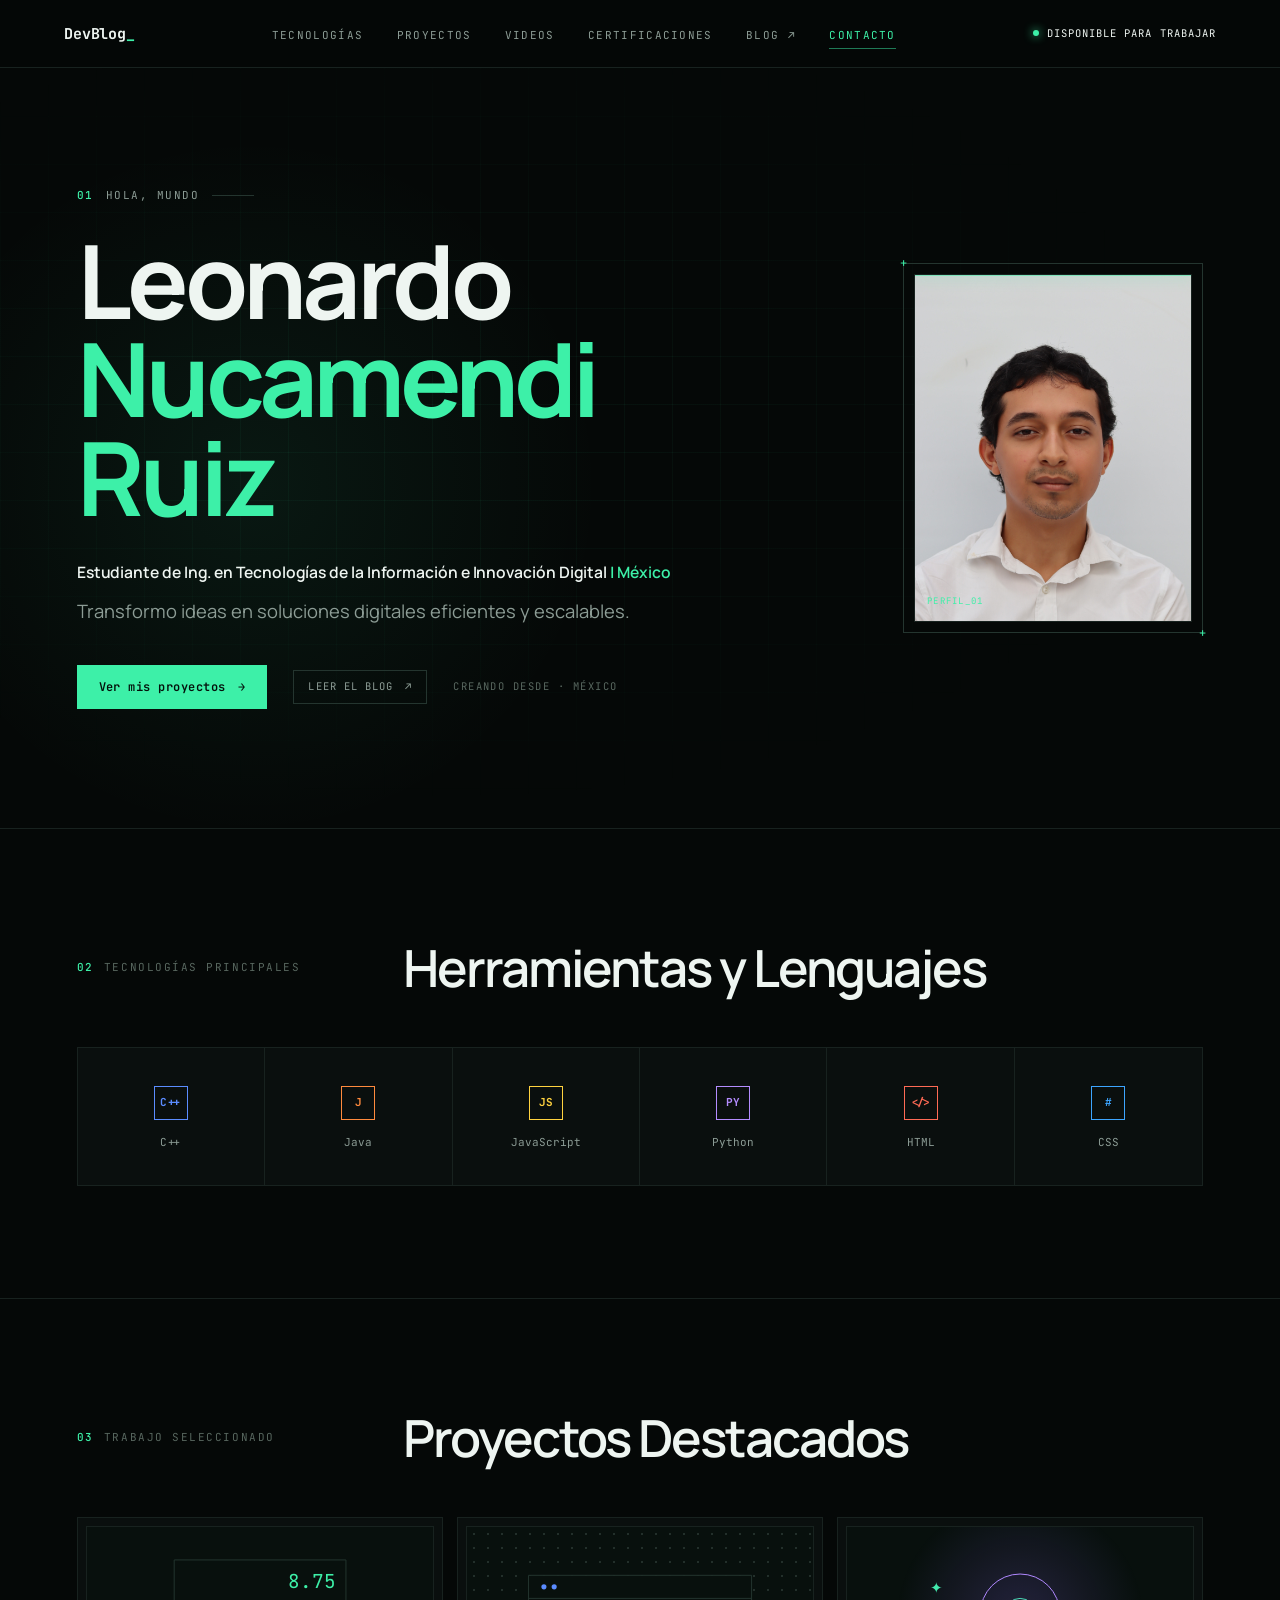
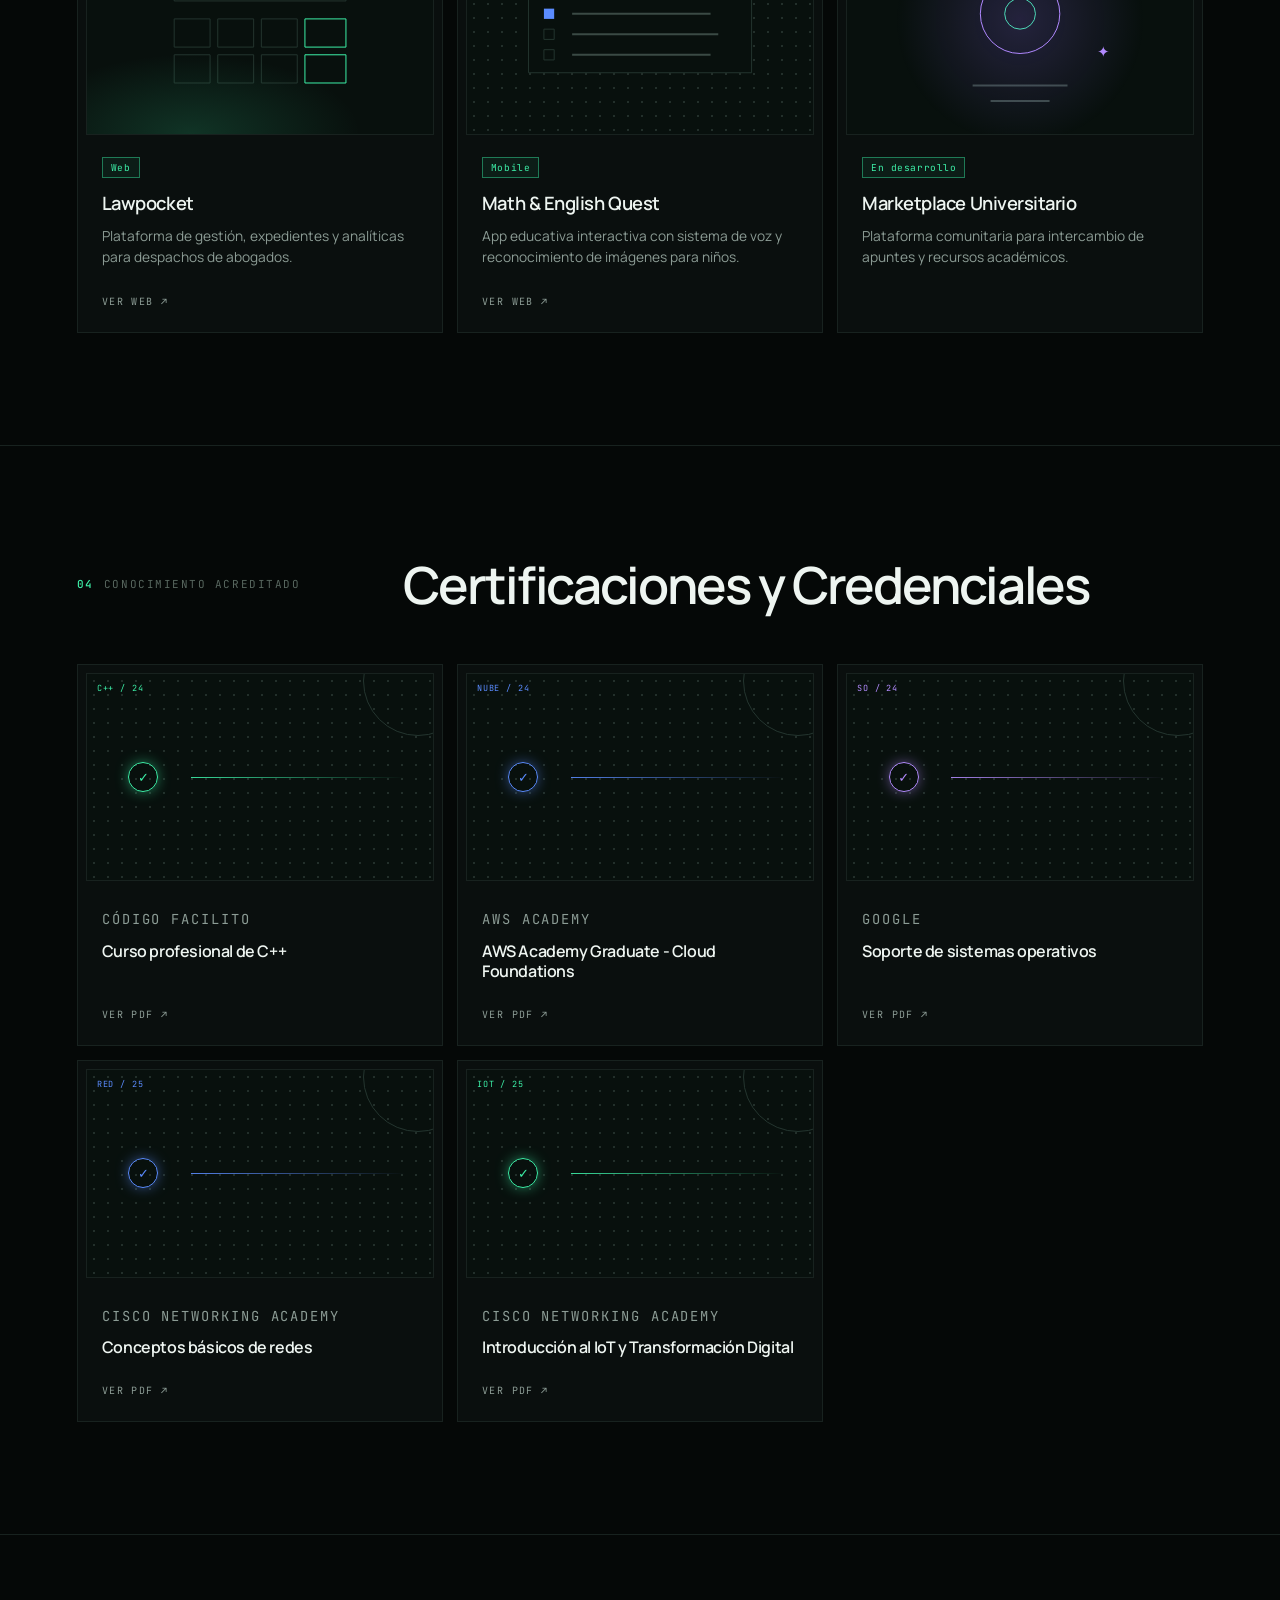
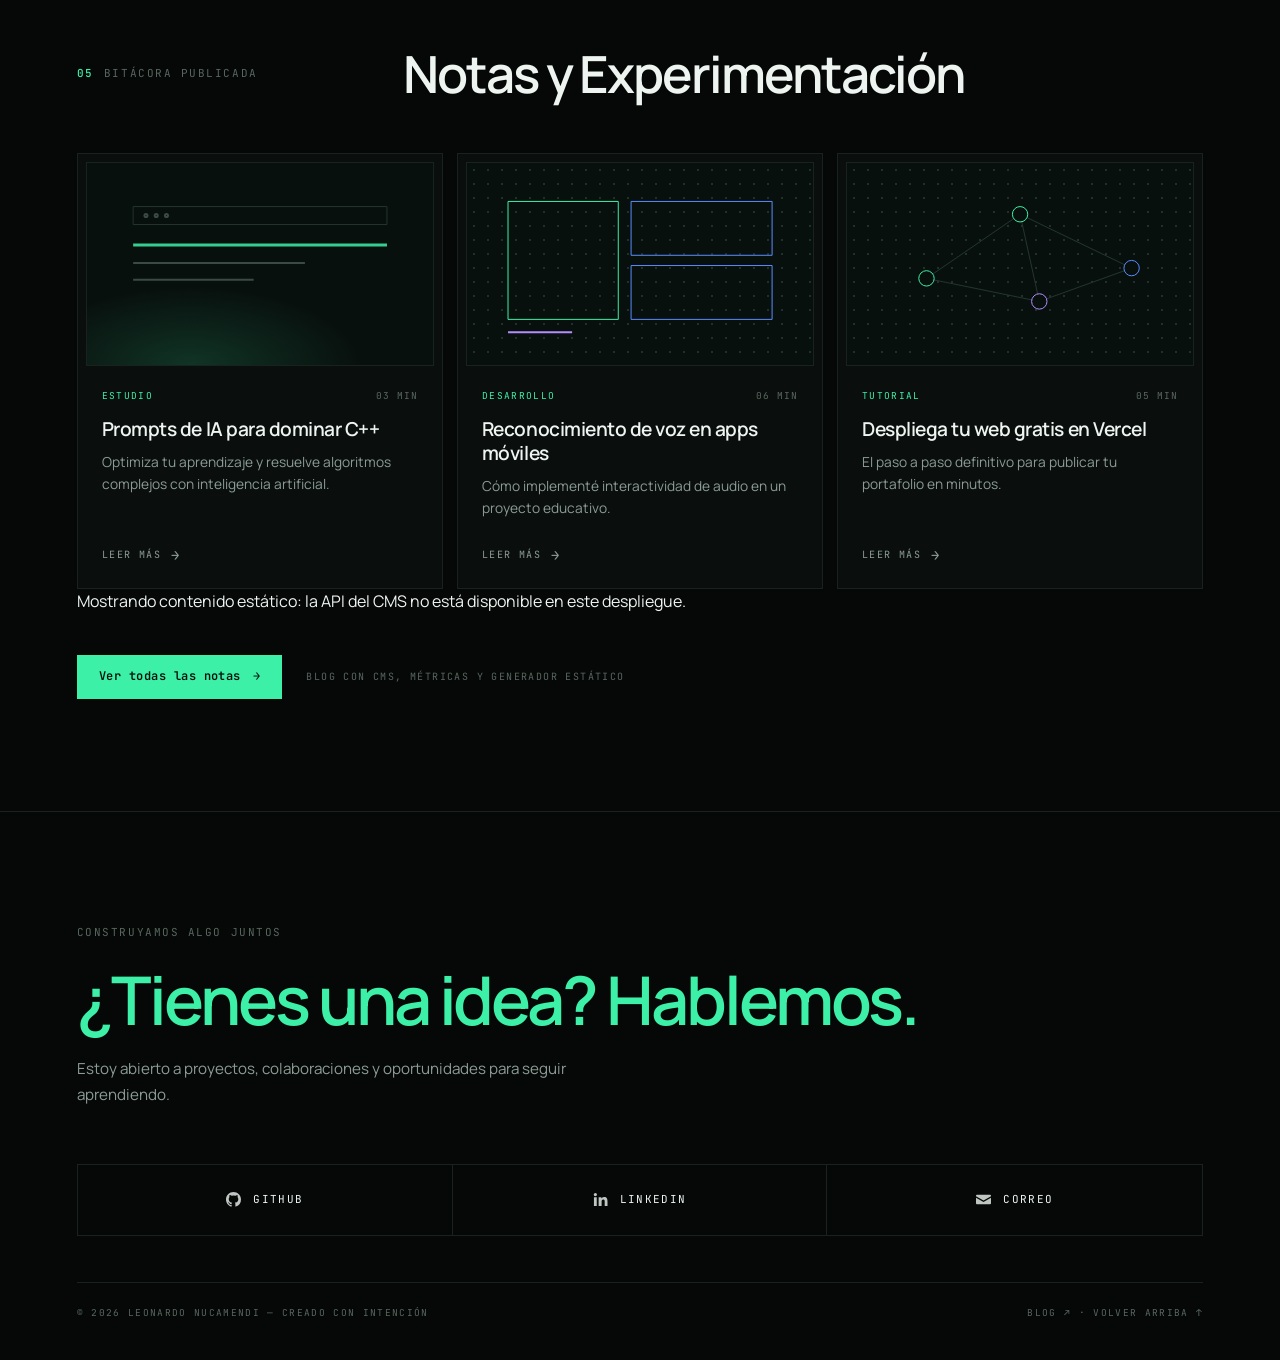
==== commit 7758f5df: "Agrega renderer multi-sitio y seccion de videos Incluye sitio.html para landings administradas por s" ====
--- a/index.html
+++ b/index.html
@@ -14,6 +14,7 @@
   <link rel="preconnect" href="https://fonts.gstatic.com" crossorigin>
   <link href="https://fonts.googleapis.com/css2?family=JetBrains+Mono:wght@400;500;700&family=Manrope:wght@400;500;600;700&display=swap" rel="stylesheet">
   <link rel="stylesheet" href="styles.css">
+  <link rel="stylesheet" href="sitio.css">
   <script>document.documentElement.classList.add('js')</script>
 </head>
 <body id="top">
@@ -28,6 +29,7 @@
       <ul class="nav__links" id="menu">
         <li><a href="#tecnologias">Tecnologías</a></li>
         <li><a href="#proyectos">Proyectos</a></li>
+        <li data-nav-videos><a href="#videos">Videos</a></li>
         <li><a href="#certificaciones">Certificaciones</a></li>
         <li><a href="https://mi-blog-dev.vercel.app/">Blog <span aria-hidden="true">↗</span></a></li>
         <li><a href="#contacto">Contacto</a></li>
@@ -172,6 +174,17 @@
       </div>
     </section>
 
+    <!-- ===== Multimedia ===== -->
+    <section class="section" id="videos" data-landing-videos hidden aria-labelledby="t-videos">
+      <div class="wrap">
+        <div class="section-head reveal">
+          <p class="mono-label"><b>+</b><span data-landing="sections.videos.label">Multimedia</span></p>
+          <h2 class="title" id="t-videos" data-landing="sections.videos.title">Videos</h2>
+        </div>
+        <div class="site-videos" data-landing-video-grid></div>
+      </div>
+    </section>
+
     <!-- ===== 04 Certificaciones ===== -->
     <section class="section" id="certificaciones" aria-labelledby="t-cert">
       <div class="wrap">
@@ -348,10 +361,10 @@
     </section>
   </main>
 
-  <script src="api-config.js"></script>
+  <script src="api-config.js?v=20261125"></script>
   <script src="metrics.js"></script>
-  <script src="api.js"></script>
-  <script src="landing.js"></script>
+  <script src="api.js?v=20261125"></script>
+  <script src="landing.js?v=20261125"></script>
   <script src="notes.js"></script>
   <script src="script.js"></script>
 </body>
--- a/sitio.css
+++ b/sitio.css
@@ -0,0 +1,289 @@
+/* ==========================================================
+   Renderer multi-sitio de DevBlog_
+   Reutiliza el sistema visual de styles.css y añade videos.
+   ========================================================== */
+
+.site-page {
+  background: var(--bg);
+  color: var(--text);
+  font-family: var(--sans);
+}
+
+.site-state {
+  width: min(var(--max), 100% - 2 * var(--gutter));
+  margin: clamp(80px, 12vw, 160px) auto;
+  padding: 28px;
+  border: 1px solid var(--line-2);
+  background: var(--bg-soft);
+  font-family: var(--mono);
+  font-size: 11px;
+  color: var(--muted);
+  text-align: center;
+}
+
+.site-hero {
+  position: relative;
+  isolation: isolate;
+  border-bottom: 1px solid var(--line);
+  overflow: hidden;
+}
+
+.site-hero::before {
+  content: "";
+  position: absolute;
+  inset: 0;
+  z-index: -1;
+  background-image:
+    linear-gradient(rgba(61, 240, 168, 0.045) 1px, transparent 1px),
+    linear-gradient(90deg, rgba(61, 240, 168, 0.045) 1px, transparent 1px);
+  background-size: 48px 48px;
+  -webkit-mask-image: radial-gradient(ellipse 80% 75% at 30% 45%, #000 15%, transparent 75%);
+  mask-image: radial-gradient(ellipse 80% 75% at 30% 45%, #000 15%, transparent 75%);
+}
+
+.site-hero__grid {
+  display: grid;
+  grid-template-columns: minmax(0, 1.3fr) minmax(0, 0.7fr);
+  align-items: center;
+  gap: clamp(28px, 6vw, 80px);
+  padding-block: clamp(64px, 10vw, 120px);
+}
+
+.site-hero h1 {
+  margin-top: 18px;
+  font-size: clamp(2.8rem, 7vw, 5.6rem);
+  font-weight: 700;
+  line-height: 0.98;
+  letter-spacing: -0.05em;
+}
+
+.site-hero h1 span { color: var(--green); }
+
+.site-hero__role {
+  margin-top: 28px;
+  font-size: clamp(0.9rem, 1.6vw, 1rem);
+  font-weight: 600;
+}
+
+.site-hero__role em { font-style: normal; color: var(--green); }
+
+.site-hero__tagline {
+  margin-top: 14px;
+  max-width: 48em;
+  font-size: clamp(1rem, 1.8vw, 1.15rem);
+  line-height: 1.7;
+  color: var(--muted);
+}
+
+.site-hero__cta {
+  margin-top: 34px;
+  display: flex;
+  align-items: center;
+  gap: 18px;
+  flex-wrap: wrap;
+}
+
+.site-hero__cta small {
+  font-family: var(--mono);
+  font-size: 9px;
+  letter-spacing: 0.14em;
+  text-transform: uppercase;
+  color: var(--dim);
+}
+
+.site-hero__photo {
+  position: relative;
+  justify-self: end;
+  width: min(100%, 340px);
+  padding: 10px;
+  border: 1px solid var(--line-2);
+}
+
+.site-hero__photo img {
+  width: 100%;
+  aspect-ratio: 4 / 5;
+  object-fit: cover;
+  border: 1px solid var(--line);
+}
+
+.site-hero__photo::before,
+.site-hero__photo::after {
+  content: "+";
+  position: absolute;
+  font-family: var(--mono);
+  font-size: 12px;
+  color: var(--green);
+}
+
+.site-hero__photo::before { top: -7px; left: -4px; }
+.site-hero__photo::after { bottom: -7px; right: -4px; }
+
+.site-section[hidden] { display: none; }
+
+.site-art {
+  position: relative;
+  aspect-ratio: 16 / 9.6;
+  border: 1px solid var(--line);
+  background-color: #08100d;
+  overflow: hidden;
+}
+
+.site-art::before {
+  content: "";
+  position: absolute;
+  inset: 0;
+  background-image: radial-gradient(rgba(130, 160, 148, 0.24) 1px, transparent 1.4px);
+  background-size: 14px 14px;
+}
+
+.site-art--green::after {
+  content: "";
+  position: absolute;
+  inset: 0;
+  background: radial-gradient(ellipse 70% 55% at 30% 100%, rgba(61, 240, 168, 0.2), transparent 70%);
+}
+
+.site-art--purple::after {
+  content: "";
+  position: absolute;
+  inset: 0;
+  background: radial-gradient(circle at 50% 45%, rgba(150, 110, 255, 0.22), transparent 60%);
+}
+
+.site-art__lines {
+  position: absolute;
+  left: 14%;
+  right: 14%;
+  top: 28%;
+  display: grid;
+  gap: 10px;
+  z-index: 1;
+}
+
+.site-art__lines i {
+  display: block;
+  height: 2px;
+  background: var(--green);
+  opacity: 0.35;
+}
+
+.site-art__lines i:nth-child(2) { width: 68%; }
+.site-art__lines i:nth-child(3) { width: 48%; }
+
+/* Videos */
+.site-videos {
+  display: grid;
+  grid-template-columns: repeat(2, minmax(0, 1fr));
+  gap: 16px;
+}
+
+.site-video {
+  border: 1px solid var(--line);
+  background: var(--bg-soft);
+  padding: 8px;
+  min-width: 0;
+}
+
+.site-video__media {
+  position: relative;
+  width: 100%;
+  background: #050807;
+  border: 1px solid var(--line-2);
+  overflow: hidden;
+}
+
+.site-video__media.is-16-9 { aspect-ratio: 16 / 9; }
+.site-video__media.is-9-16 { aspect-ratio: 9 / 16; max-width: 420px; margin-inline: auto; }
+.site-video__media.is-1-1 { aspect-ratio: 1 / 1; max-width: 520px; margin-inline: auto; }
+
+.site-video__media video,
+.site-video__media iframe {
+  width: 100%;
+  height: 100%;
+  border: 0;
+  display: block;
+  object-fit: cover;
+}
+
+.site-video__body {
+  padding: 14px 10px 10px;
+}
+
+.site-video__body h3 {
+  font-size: 1.05rem;
+  font-weight: 600;
+  letter-spacing: -0.02em;
+}
+
+.site-video__body p {
+  margin-top: 8px;
+  font-size: 0.84rem;
+  line-height: 1.55;
+  color: var(--muted);
+}
+
+.site-video__body .card__link {
+  display: inline-block;
+  padding-top: 14px;
+}
+
+.site-note-link {
+  margin-top: 24px;
+}
+
+@media (max-width: 900px) {
+  .site-hero__grid,
+  .site-videos {
+    grid-template-columns: 1fr;
+  }
+
+  .site-hero__photo {
+    justify-self: start;
+    width: min(100%, 300px);
+  }
+}
+
+@media (max-width: 620px) {
+  .site-hero h1 { font-size: clamp(2.4rem, 13vw, 4rem); }
+  .site-videos { gap: 12px; }
+}
+
+.site-page h1,
+.site-page h2,
+.site-page h3 {
+  font-family: var(--heading-font, var(--sans));
+}
+
+.site-hero__panel {
+  justify-self: end;
+  width: min(100%, 320px);
+  border: 1px solid var(--line-2);
+  background:
+    linear-gradient(rgba(61, 240, 168, 0.05) 1px, transparent 1px) 0 0 / 22px 22px,
+    linear-gradient(90deg, rgba(61, 240, 168, 0.05) 1px, transparent 1px) 0 0 / 22px 22px,
+    var(--bg-soft);
+  padding: 22px;
+  display: grid;
+  gap: 12px;
+  align-content: center;
+  min-height: 240px;
+}
+
+.site-hero__panel strong {
+  font-size: 1.35rem;
+  line-height: 1.15;
+  letter-spacing: -0.03em;
+}
+
+.site-hero__panel p {
+  font-size: 0.85rem;
+  line-height: 1.6;
+  color: var(--muted);
+}
+
+.site-hero__panel small {
+  font-family: var(--mono);
+  font-size: 9px;
+  color: var(--dim);
+  overflow-wrap: anywhere;
+}
